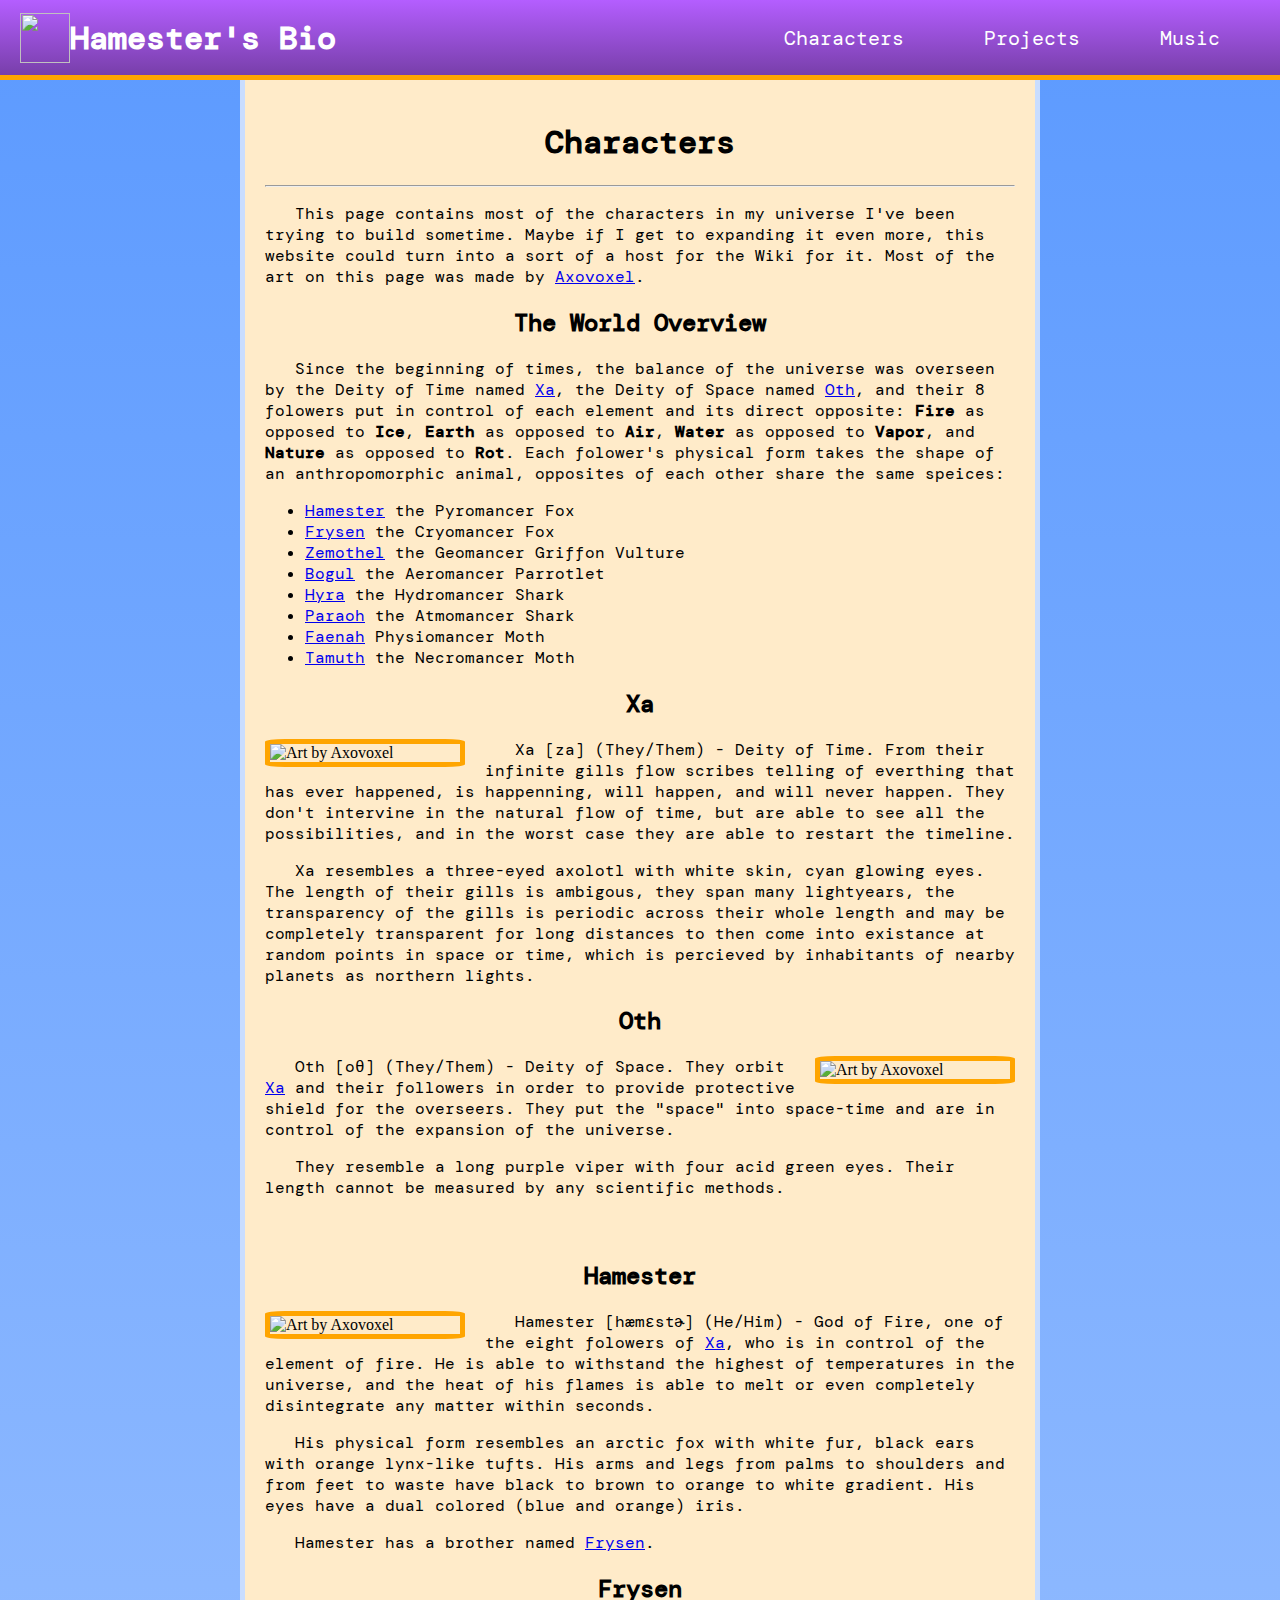
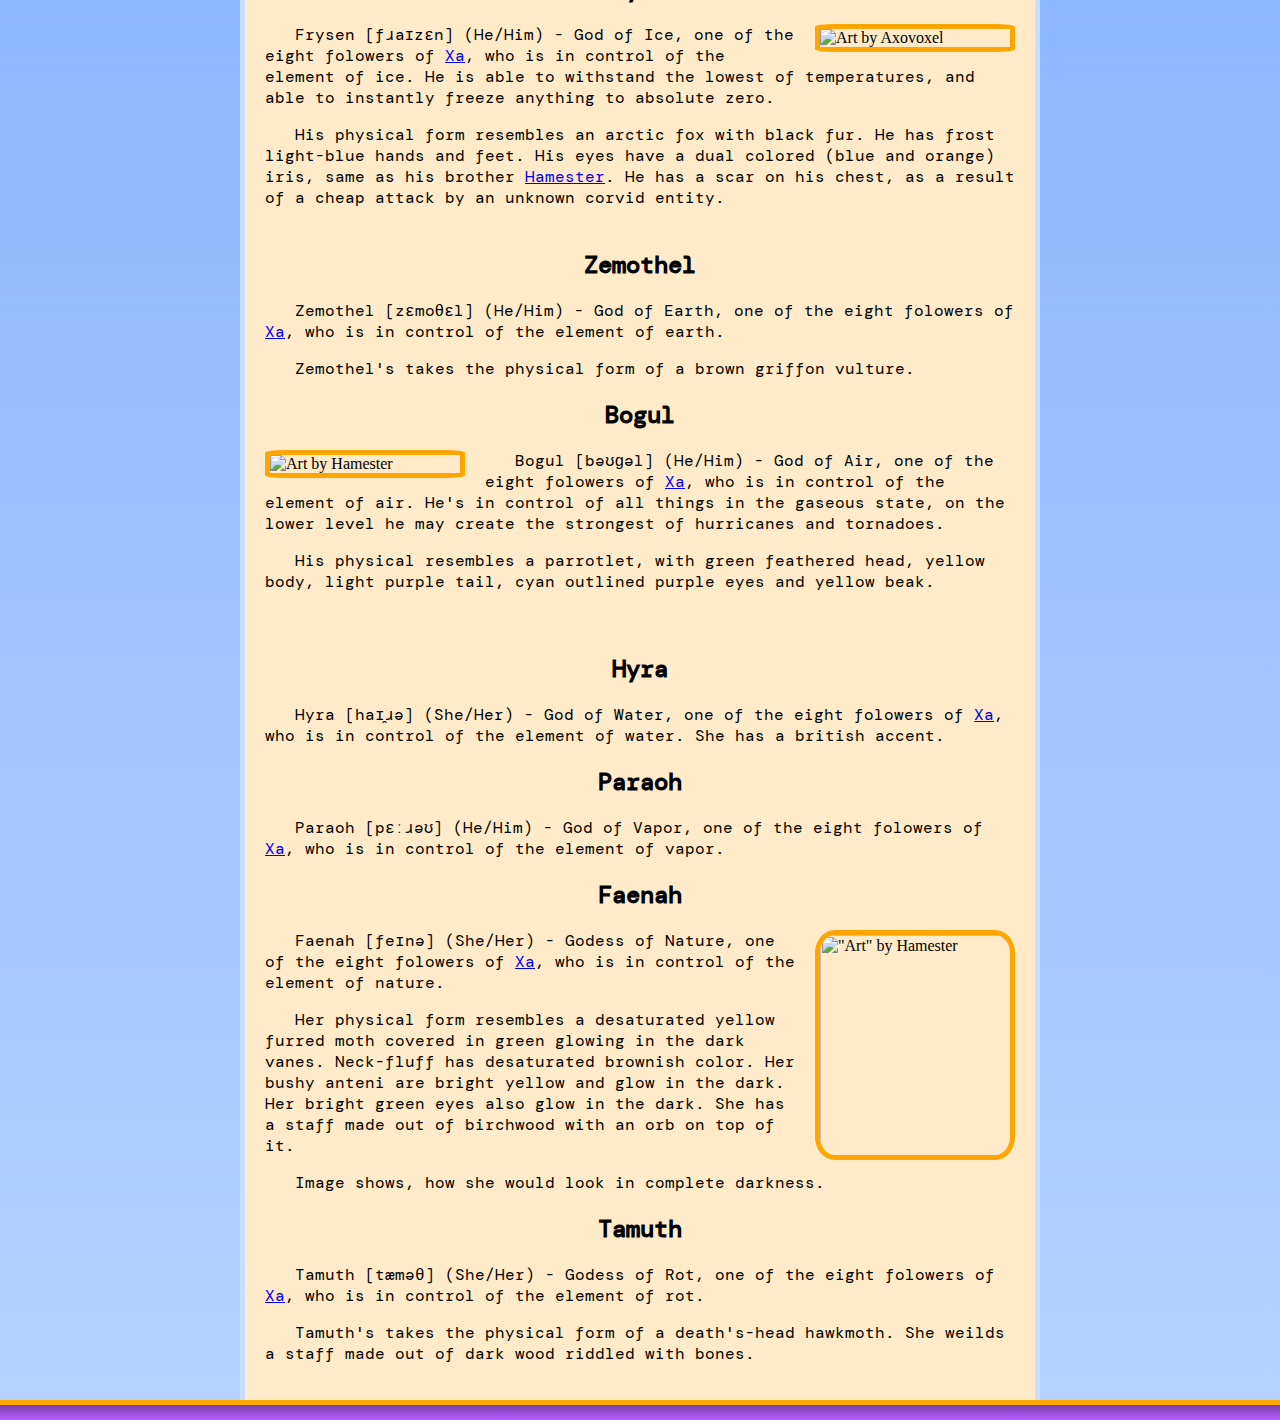
==== characters.html @ 987c9e90 "fixed link to open in new tab" ====
<!DOCTYPE html>
<html lang="en">
<head>
    <meta charset="UTF-8">
    <meta name="viewport" content="width=device-width, initial-scale=1.0">
    <link rel="preconnect" href="https://fonts.googleapis.com">
    <link rel="preconnect" href="https://fonts.gstatic.com" crossorigin>
    <link href="https://fonts.googleapis.com/css2?family=DM+Mono:ital,wght@0,300;0,400;0,500;1,300;1,400;1,500&family=Roboto+Mono:ital,wght@0,100..700;1,100..700&display=swap" rel="stylesheet">
    <link rel="stylesheet" href="css/main-styles.css">
    <link rel="stylesheet" href="css/characters-styles.css">
    <link rel="icon" type="image/x-icon" href="img/icon.png">
    <title>Hamester Bio</title>
</head>
<body>
    <div class="page-wrapper">
        <div class="header">
            <h1><a href="index.html"><img src="img/HamesterIcon.png" width="50" height="50">Hamester's Bio</a></h1>
            <ul class="nav-links">
                <li><a href="characters.html">Characters</a></li>
                <li><a href="projects.html">Projects</a></li>
                <li><a href="music.html">Music</a></li>
            </ul>
        </div>
        
        <div class="content-wrapper">
            <div class="content">
                <h1>Characters</h1>
                <hr>
                <p>
                    This page contains most of the characters in my universe I've been trying to build sometime. 
                    Maybe if I get to expanding it even more, this website could turn into a sort of a host for the Wiki for it. 
                    Most of the art on this page was made by <a targe="_blank" href="https://www.deviantart.com/glitchbound1">Axovoxel</a>.
                </p>

                <div class="character">
                    <h2>The World Overview</h2>
                    <p>
                        Since the beginning of times, the balance of the universe was overseen by the Deity of Time named <a href="#xa">Xa</a>, 
                        the Deity of Space named <a href="#oth">Oth</a>, and their 8 folowers put in control of each element and its direct opposite: 
                        <b>Fire</b> as opposed to <b>Ice</b>, <b>Earth</b> as opposed to <b>Air</b>, <b>Water</b> as opposed to <b>Vapor</b>, and <b>Nature</b> as opposed to <b>Rot</b>. 
                        Each folower's physical form takes the shape of an anthropomorphic animal, opposites of each other share the same speices:
                        <ul>
                            <li><a href="#hamester">Hamester</a> the Pyromancer Fox</li>
                            <li><a href="#frysen">Frysen</a> the Cryomancer Fox</li>
                            <li><a href="#zemothel">Zemothel</a> the Geomancer Griffon Vulture</li>
                            <li><a href="#bogul">Bogul</a> the Aeromancer Parrotlet</li>
                            <li><a href="#hyra">Hyra</a> the Hydromancer Shark</li>
                            <li><a href="#paraoh">Paraoh</a> the Atmomancer Shark</li>
                            <li><a href="#faenah">Faenah</a> Physiomancer Moth</li>
                            <li><a href="#tamuth">Tamuth</a> the Necromancer Moth</li>
                        </ul>
                    </p>
                </div>

                <div class="character">
                    <h2 id="xa">Xa</h2>
                    <img title="Art by Axovoxel" class="character-img-left" src="img/Xa.png" width="200">
                    <p>
                        Xa [za] (They/Them) - Deity of Time. From their infinite gills flow scribes telling of everthing that has ever happened, is happenning, 
                        will happen, and will never happen. They don't intervine in the natural flow of time, but are able to see all the possibilities, 
                        and in the worst case they are able to restart the timeline.
                    </p>
                    <p>
                        Xa resembles a three-eyed axolotl with white skin, cyan glowing eyes. The length of their gills is ambigous, 
                        they span many lightyears, the transparency of the gills is periodic across their whole length and may be completely transparent for 
                        long distances to then come into existance at random points in space or time, which is percieved by inhabitants of nearby planets as northern lights.
                    </p>
                </div>

                <div class="character">
                    <h2 id="oth">Oth</h2>
                    <img title="Art by Axovoxel" class="character-img-right" src="img/Oth.png" width="200">
                    <p>
                        Oth [oθ] (They/Them) - Deity of Space. They orbit <a href="#xa">Xa</a> and their followers in order to provide protective shield for the overseers. 
                        They put the "space" into space-time and are in control of the expansion of the universe. 
                    </p>
                    <p>
                        They resemble a long purple viper with four acid green eyes. Their length cannot be measured by any scientific methods.
                        <br><br><br>
                    </p>
                </div>

                <div class="character">
                    <h2 id="hamester">Hamester</h2>
                    <img title="Art by Axovoxel" class="character-img-left" src="img/HamesterPixel.png" width="200">
                    <p>
                        Hamester [hæmɛstɚ] (He/Him) - God of Fire, one of the eight folowers of <a href="#xa">Xa</a>, who is in control of the element of fire. 
                        He is able to withstand the highest of temperatures in the universe, and the heat of his flames is able to melt or even 
                        completely disintegrate any matter within seconds.
                    </p>
                    <p>
                        His physical form resembles an arctic fox with white fur, black ears with orange lynx-like tufts. His arms and legs from 
                        palms to shoulders and from feet to waste have black to brown to orange to white gradient. 
                        His eyes have a dual colored (blue and orange) iris.
                    </p>
                    <p>
                        Hamester has a brother named <a href="#frysen">Frysen</a>.
                    </p>
                </div>

                <div class="character">
                    <h2 id="frysen">Frysen</h2>
                    <img title="Art by Axovoxel" class="character-img-right" src="img/Frysen.png" width="200">
                    <p>
                        Frysen [fɹaɪzɛn] (He/Him) - God of Ice, one of the eight folowers of <a href="#xa">Xa</a>, who is in control of the element of ice. 
                        He is able to withstand the lowest of temperatures, and able to instantly freeze anything to absolute zero. 
                    </p>
                    <p>
                        His physical form resembles an arctic fox with black fur. He has frost light-blue hands and feet. 
                        His eyes have a dual colored (blue and orange) iris, same as his brother <a href="#hamester">Hamester</a>. 
                        He has a scar on his chest, as a result of a cheap attack by an unknown corvid entity.
                        <br><br>
                    </p>
                </div>

                <div class="character">
                    <h2 id="zemothel">Zemothel</h2>
                    <p>
                        Zemothel [zɛmoθɛl] (He/Him) - God of Earth, one of the eight folowers of <a href="#xa">Xa</a>, who is in control of the element of earth.
                    </p>
                    <p>
                        Zemothel's takes the physical form of a brown griffon vulture.
                    </p>
                </div>

                <div class="character">
                    <h2 id="bogul">Bogul</h2>
                    <img title="Art by Hamester" class="character-img-left" src="img/bogul.png" width="200">
                    <p>
                        Bogul [bəʊɡəl] (He/Him) - God of Air, one of the eight folowers of <a href="#xa">Xa</a>, who is in control of the element of air. 
                        He's in control of all things in the gaseous state, on the lower level he may create the strongest of hurricanes and tornadoes.
                    </p>
                    <p>
                        His physical resembles a parrotlet, with green feathered head, yellow body, light purple tail, cyan outlined purple eyes and yellow beak.
                        <br><br><br>
                    </p>
                </div>

                <div class="character">
                    <h2 id="hyra">Hyra</h2>
                    <p>
                        Hyra [haɪ̯ɹə] (She/Her) - God of Water, one of the eight folowers of <a href="#xa">Xa</a>, who is in control of the element of water. She has a british accent.
                    </p>

                    <h2 id="paraoh">Paraoh</h2>
                    <p>
                        Paraoh [pɛːɹəʊ] (He/Him) - God of Vapor, one of the eight folowers of <a href="#xa">Xa</a>, who is in control of the element of vapor.
                    </p>
                </div>

                <div class="character">
                    <h2 id="faenah">Faenah</h2>
                    <img title="&quot;Art&quot; by Hamester" class="character-img-right" src="img/faenah.png" width="200" height="230">
                    <p>
                        Faenah [feɪnə] (She/Her) - Godess of Nature, one of the eight folowers of <a href="#xa">Xa</a>, who is in control of the element of nature.
                    </p>

                    <p>
                        Her physical form resembles a desaturated yellow furred moth covered in green glowing in the dark vanes. 
                        Neck-fluff has desaturated brownish color. Her bushy anteni are bright yellow and glow in the dark. 
                        Her bright green eyes also glow in the dark. She has a staff made out of birchwood with an orb on top of it.
                    </p>
                    <p>
                        Image shows, how she would look in complete darkness.
                    </p>
                </div>

                <div class="character">
                    <h2 id="tamuth">Tamuth</h2>
                    <p>
                        Tamuth [tæməθ] (She/Her) - Godess of Rot, one of the eight folowers of <a href="#xa">Xa</a>, who is in control of the element of rot.
                    </p>
                    <p>
                        Tamuth's takes the physical form of a death's-head hawkmoth. She weilds a staff made out of dark wood riddled with bones.
                    </p>
                </div>
            </div>
        </div>
    </div>

    <div class="footer"></div>
</body>
</html>
---- css/main-styles.css ----
@import "vars.css";

* { 
    -moz-box-sizing: border-box; 
    -webkit-box-sizing: border-box; 
     box-sizing: border-box; 
}

html, body {
    margin: 0;
    padding: 0;
}

.footer {
    height: var(--footer-height);
    background: linear-gradient(to top, var(--header-color-from), var(--header-color-to));
    border-width: var(--border-width) 0 0 0;
    border-color: var(--accent-orange);
    border-style: solid;
    min-width: var(--page-width);
}

.page-wrapper {
    display: flex;
    flex-direction: column;
    background: linear-gradient(to top, var(--bg-color-from), var(--bg-color-to));
}

.header {
    height: var(--header-height);
    min-width: var(--page-width);
    background: linear-gradient(to bottom,  var(--header-color-from), var(--header-color-to));

    display: flex;
    align-items: center;
    justify-content: space-between;

    padding: var(--content-padding);
    border-width: 0 0 var(--border-width) 0;
    border-color: var(--accent-orange);
    border-style: solid;
}

.header a {
    display: flex;
    align-items: center;

    text-decoration: none;
    color: white;
    font-family: var(--main-font);
}

.nav-links {
    display: flex;
    list-style: none;
    margin: 0;
    padding: 0;
}

.nav-links li {
    margin-left: var(--content-margin);
    margin-right: var(--content-margin);
	padding: var(--content-padding);
}

.nav-links li a {
    display: block;
    text-decoration: none;
    color: white;
    font-size: 20px;
}

.nav-links li a:hover {
    text-decoration: underline; 
}

.header h1 {
    color: white;
}

.content-wrapper {
    flex: 1;
    width: var(--page-width);
    margin: 0 auto;
    background-color: var(--page-color);
    padding: var(--content-padding);

    border-width: 0 var(--border-width);
    border-color: var(--page-border-color);
    border-style: solid;
}

h1,h2,h3 {
    font-family: var(--main-font);
    text-align: center;
}

p {
    font-family: var(--main-font);
    text-indent: var(--paragraph-indent);
}

.pfp-wrapper {
    float: left;
    margin: var(--content-margin);
}

.pfp {
    border-radius: 50%;
    border-width: var(--border-width);
    border-color: var(--accent-orange);
    border-style: solid;
}

.pronouns {
    font-family: var(--main-font);
    margin: 0 auto;
    text-align: center;
}

.contacts {
    font-family: var(--main-font);
    list-style: none;
}

.links div {
    display: flex;
    align-items: center;
}

.links div svg {
    margin: 5px;
}

.links div p {
    margin: 0px;
}

ul {
    font-family: var(--main-font);
}

.notification {
    position: fixed;
    bottom: var(--notification-bottom-from);
    right: var(--notification-bottom-to);
    border-width: var(--notification-border-width);
    border-style: solid;
    border-color: var(--notification-border-color);
    border-radius: 5px;
    background: var(--notification-bg-color);
    padding: 5px;
    color: var(--notification-border-color);
    font-family: var(--main-font);

    animation-name: appear;
    animation-duration: var(--notification-anim-time);
    animation-timing-function: ease-out;
}

@keyframes appear {
    0% { bottom: var(--notification-bottom-from); opacity: 1; }
    66% { bottom: var(--notification-bottom-to); opacity: 1; }
    80% { bottom: var(--notification-bottom-to); opacity: 1; }
    100% { bottom: var(--notification-bottom-to); opacity: 0; }
}

.bisexual {
    background: linear-gradient(to right, var(--bisexual-1), var(--bisexual-2), var(--bisexual-3));
    -webkit-background-clip: text;
    background-clip: text;
    -webkit-text-fill-color: transparent;
    font-style: normal;
    font-weight: bold;
}
---- css/characters-styles.css ----
@import "vars.css";

.character-img-left {
    float: left;
    margin-right: var(--content-margin);
    border-radius: 10%;
    border-width: 5px;
    border-color: #FFA500;
    border-style: solid;
}

.character-img-right {
    float: right;
    margin-left: var(--content-margin);;
    border-radius: 10%;
    border-width: 5px;
    border-color: #FFA500;
    border-style: solid;
}
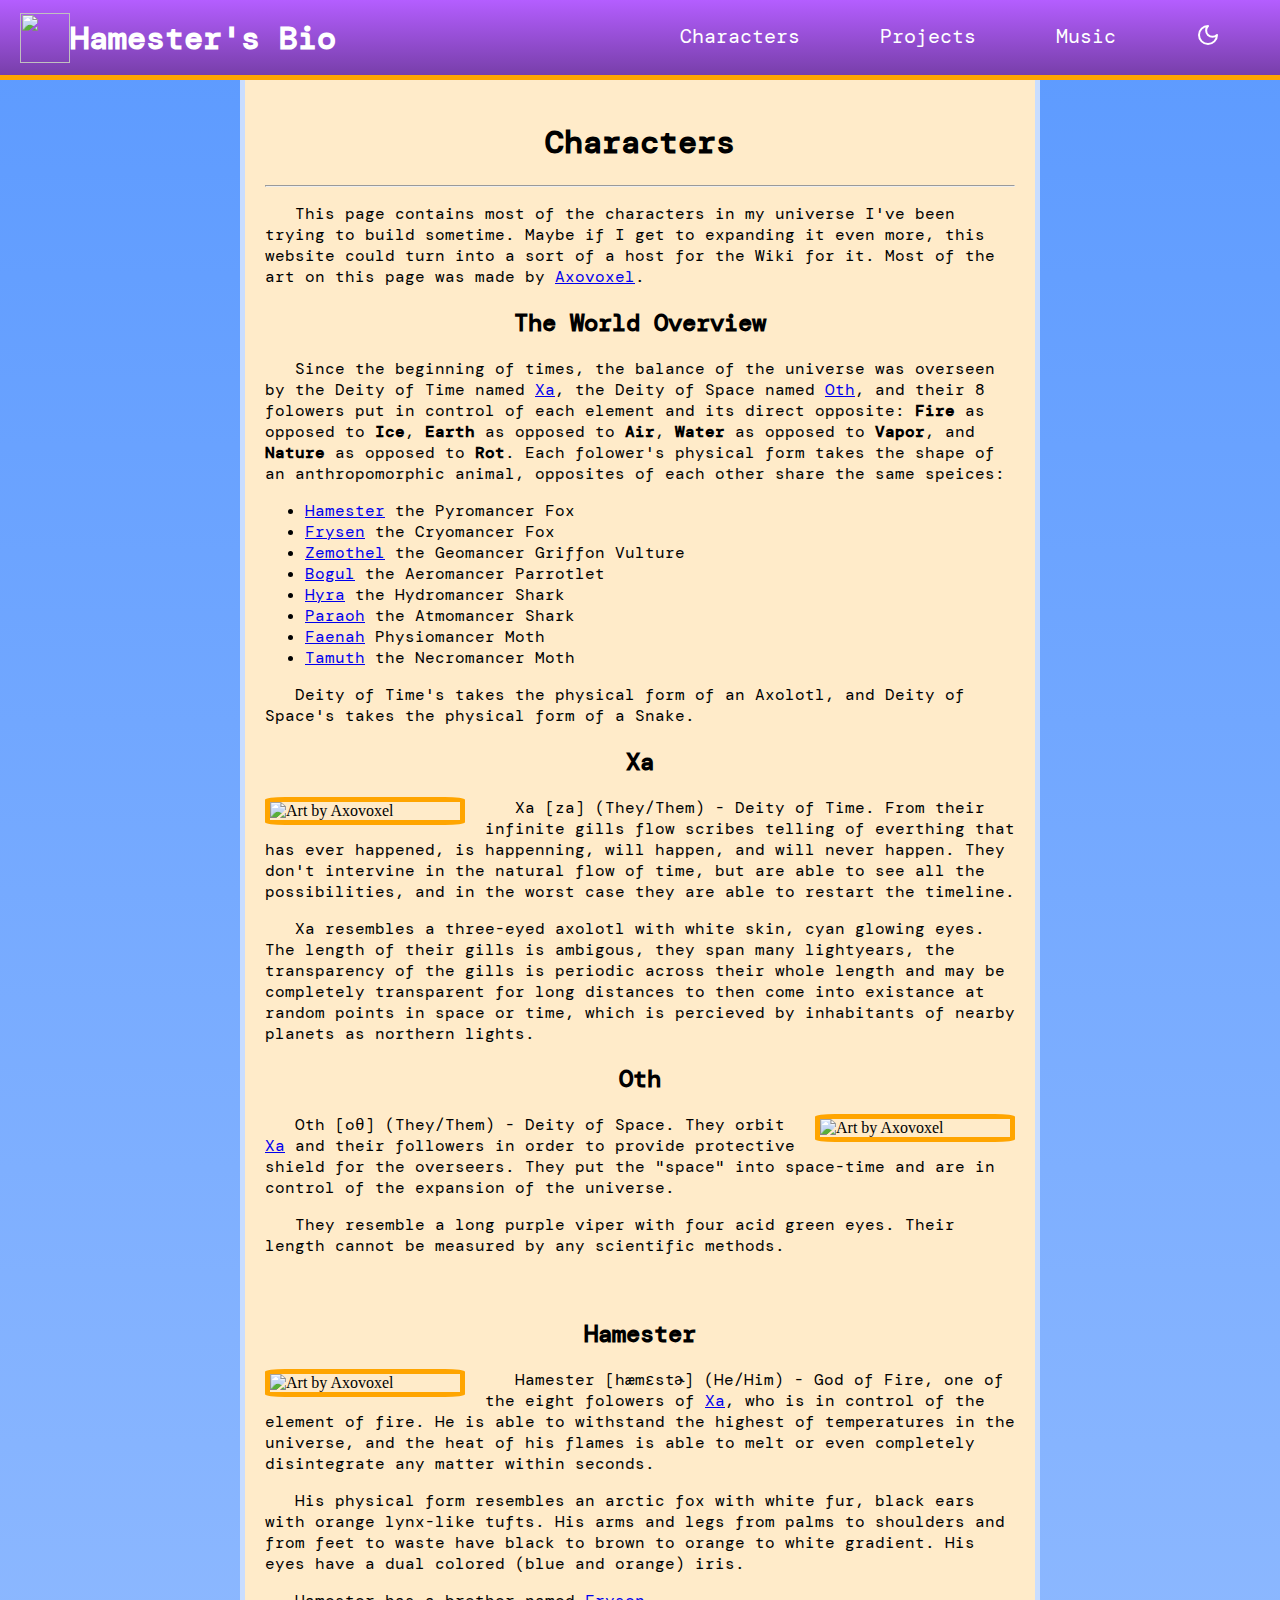
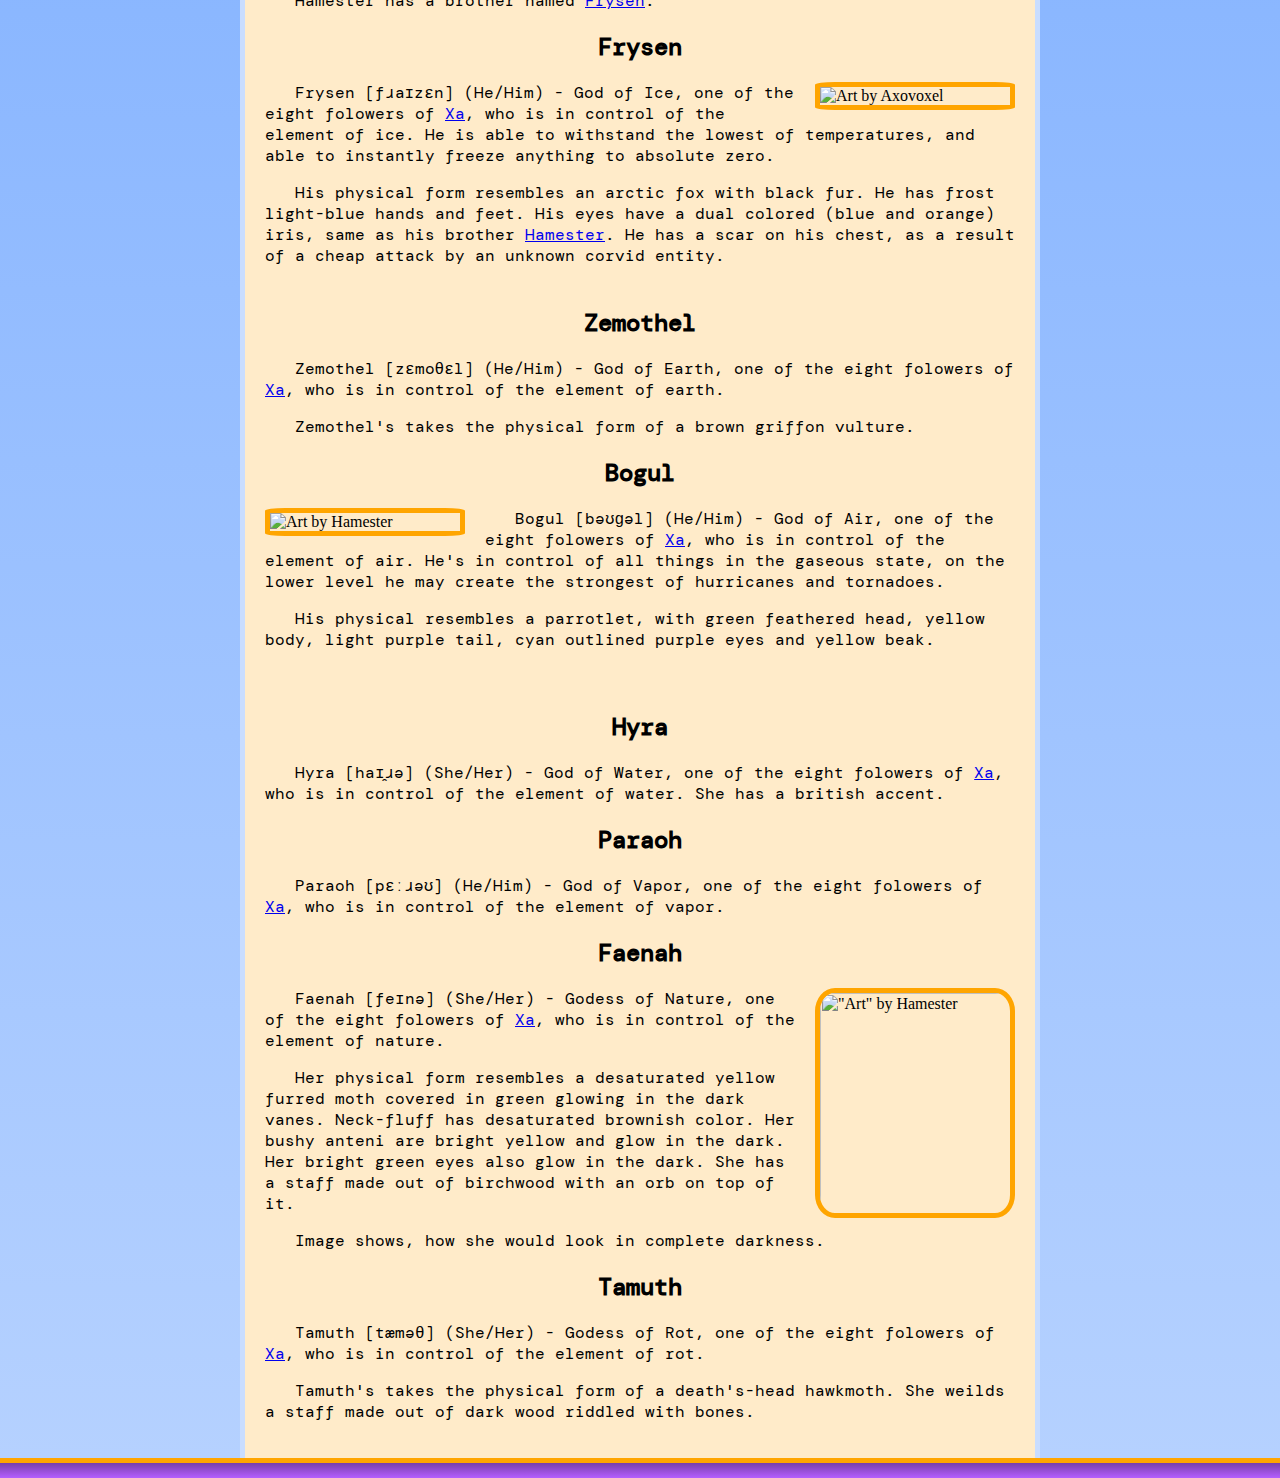
==== commit 4e365f7c: "added dark mode" ====
--- a/characters.html
+++ b/characters.html
@@ -7,11 +7,13 @@
     <link rel="preconnect" href="https://fonts.gstatic.com" crossorigin>
     <link href="https://fonts.googleapis.com/css2?family=DM+Mono:ital,wght@0,300;0,400;0,500;1,300;1,400;1,500&family=Roboto+Mono:ital,wght@0,100..700;1,100..700&display=swap" rel="stylesheet">
     <link rel="stylesheet" href="css/main-styles.css">
+    <link rel="stylesheet" href="css/main-styles-dark.css">
     <link rel="stylesheet" href="css/characters-styles.css">
     <link rel="icon" type="image/x-icon" href="img/icon.png">
+    <script type="text/javascript" src="script/app.js"></script>
     <title>Hamester Bio</title>
 </head>
-<body>
+<body onload="onPageLoad()">
     <div class="page-wrapper">
         <div class="header">
             <h1><a href="index.html"><img src="img/HamesterIcon.png" width="50" height="50">Hamester's Bio</a></h1>
@@ -19,6 +21,11 @@
                 <li><a href="characters.html">Characters</a></li>
                 <li><a href="projects.html">Projects</a></li>
                 <li><a href="music.html">Music</a></li>
+                <li>
+                    <a href="javascript:toggleDarkMode()">
+                        <svg xmlns="http://www.w3.org/2000/svg" width="24" height="24" viewBox="0 0 24 24" fill="none" stroke="currentColor" stroke-width="2" stroke-linecap="round" stroke-linejoin="round" class="lucide lucide-moon"><path d="M12 3a6 6 0 0 0 9 9 9 9 0 1 1-9-9Z"/></svg>
+                    </a>
+                </li>
             </ul>
         </div>
         
@@ -49,6 +56,9 @@
                             <li><a href="#faenah">Faenah</a> Physiomancer Moth</li>
                             <li><a href="#tamuth">Tamuth</a> the Necromancer Moth</li>
                         </ul>
+						<p>
+						Deity of Time's takes the physical form of an Axolotl, and Deity of Space's takes the physical form of a Snake.
+						</p>
                     </p>
                 </div>
 
--- a/css/main-styles.css
+++ b/css/main-styles.css
@@ -93,11 +93,13 @@
 h1,h2,h3 {
     font-family: var(--main-font);
     text-align: center;
+    color: var(--text-color);
 }
 
 p {
     font-family: var(--main-font);
     text-indent: var(--paragraph-indent);
+    color: var(--text-color);
 }
 
 .pfp-wrapper {
@@ -116,6 +118,7 @@
     font-family: var(--main-font);
     margin: 0 auto;
     text-align: center;
+    color: var(--text-color);
 }
 
 .contacts {
@@ -134,10 +137,12 @@
 
 .links div p {
     margin: 0px;
+    color: var(--text-color);
 }
 
 ul {
     font-family: var(--main-font);
+    color: var(--text-color);
 }
 
 .notification {
@@ -172,4 +177,5 @@
     -webkit-text-fill-color: transparent;
     font-style: normal;
     font-weight: bold;
-}+}
+
--- a/css/main-styles-dark.css
+++ b/css/main-styles-dark.css
@@ -0,0 +1,52 @@
+@import "vars.css";
+
+.dark * .footer {
+    background: linear-gradient(to top, var(--header-color-from-dark), var(--header-color-to-dark));
+}
+
+.dark .page-wrapper {
+    background: linear-gradient(to top, var(--bg-color-from-dark), var(--bg-color-to-dark));
+}
+
+.dark * .header {
+    background: linear-gradient(to bottom,  var(--header-color-from-dark), var(--header-color-to-dark));
+}
+
+.dark * .content-wrapper {
+    background-color: var(--page-color-dark);
+    border-color: var(--page-border-color-dark);
+}
+
+.dark * h1, .dark * h2, .dark * h3 {
+    color: var(--text-color-dark);
+}
+
+.dark >* .content a {
+    color: var(--link-color-dark);
+}
+
+.dark * p {
+    color: var(--text-color-dark);
+}
+
+.dark * .pronouns {
+    color: var(--text-color-dark);
+}
+
+.dark * .links div p {
+    color: var(--text-color-dark);
+}
+
+.dark * ul {
+    color: var(--text-color-dark);
+}
+
+.dark * .bisexual {
+    background: linear-gradient(to right, var(--bisexual-1-dark), var(--bisexual-2-dark), var(--bisexual-3-dark));
+    -webkit-background-clip: text;
+    background-clip: text;
+    -webkit-text-fill-color: transparent;
+    font-style: normal;
+    font-weight: bold;
+}
+
--- a/css/characters-styles.css
+++ b/css/characters-styles.css
@@ -5,7 +5,7 @@
     margin-right: var(--content-margin);
     border-radius: 10%;
     border-width: 5px;
-    border-color: #FFA500;
+    border-color: var(--accent-orange);
     border-style: solid;
 }
 
@@ -14,6 +14,6 @@
     margin-left: var(--content-margin);;
     border-radius: 10%;
     border-width: 5px;
-    border-color: #FFA500;
+    border-color: var(--accent-orange);
     border-style: solid;
 }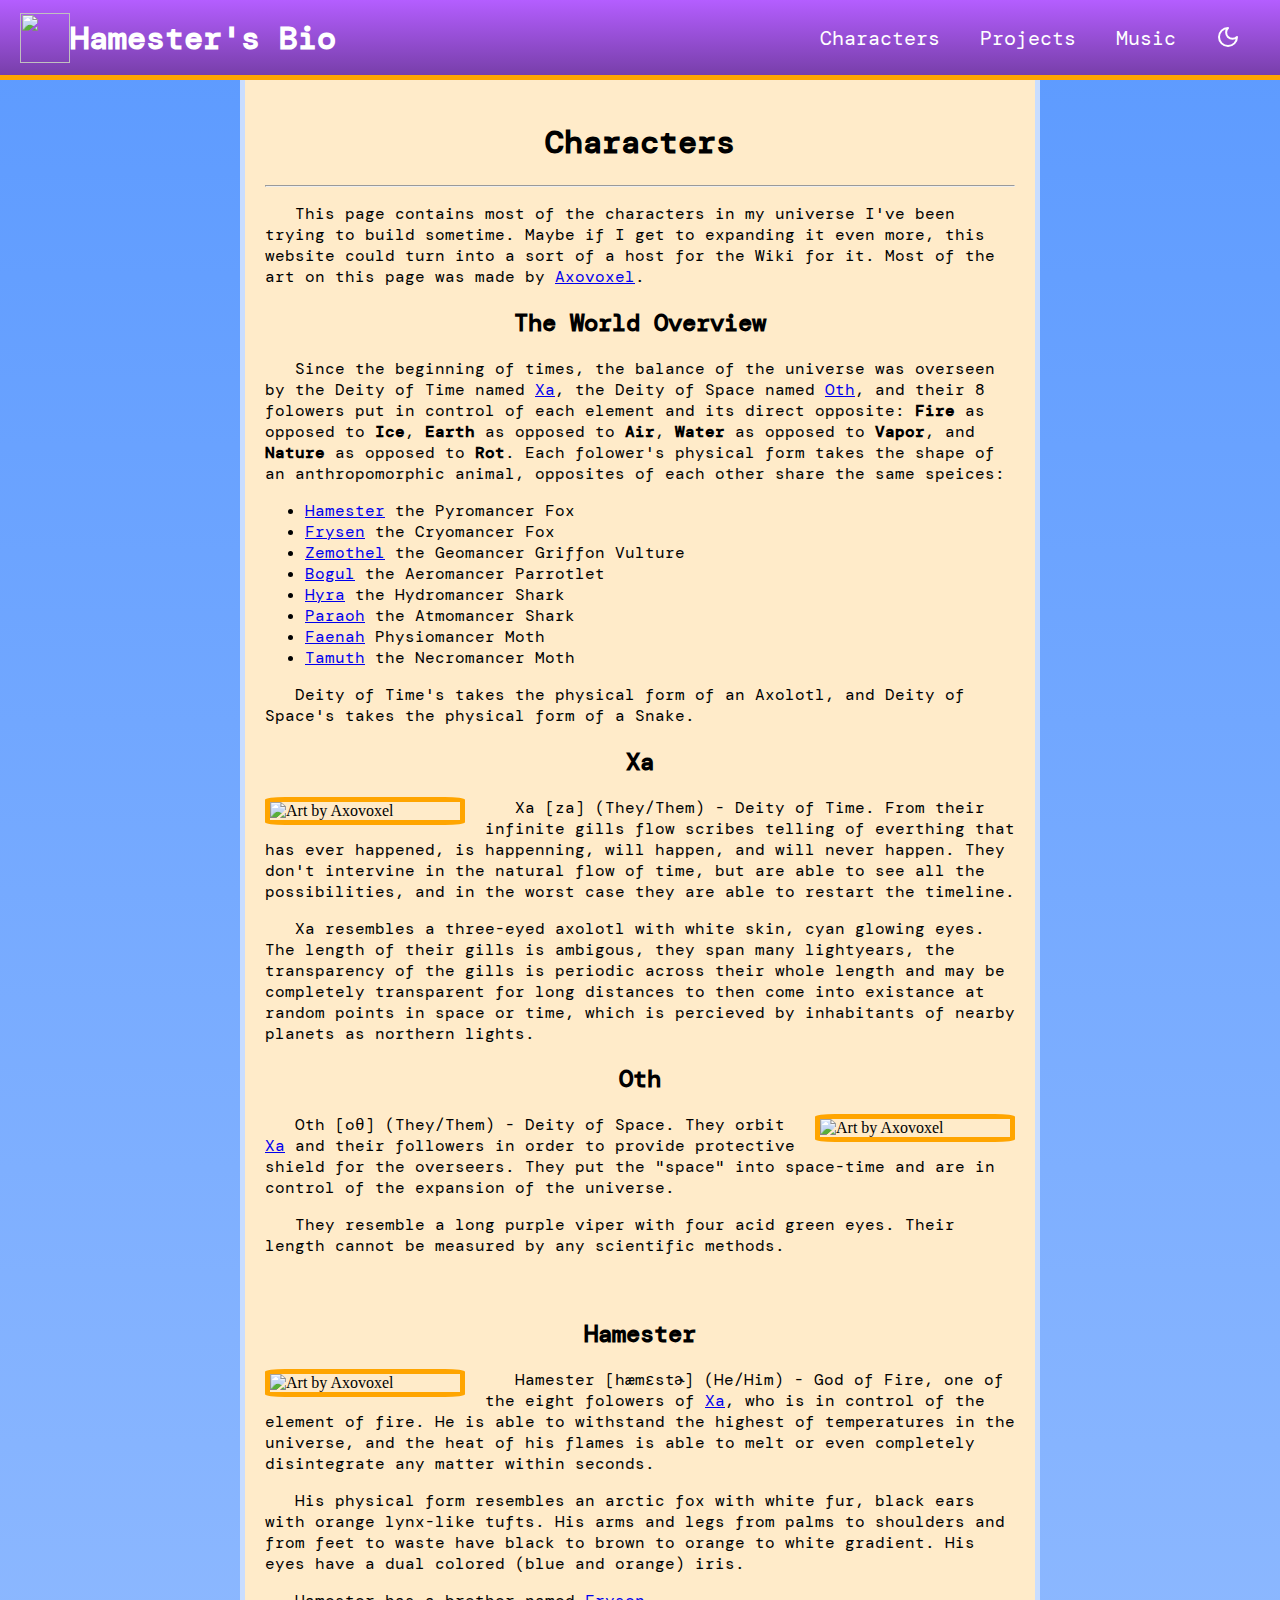
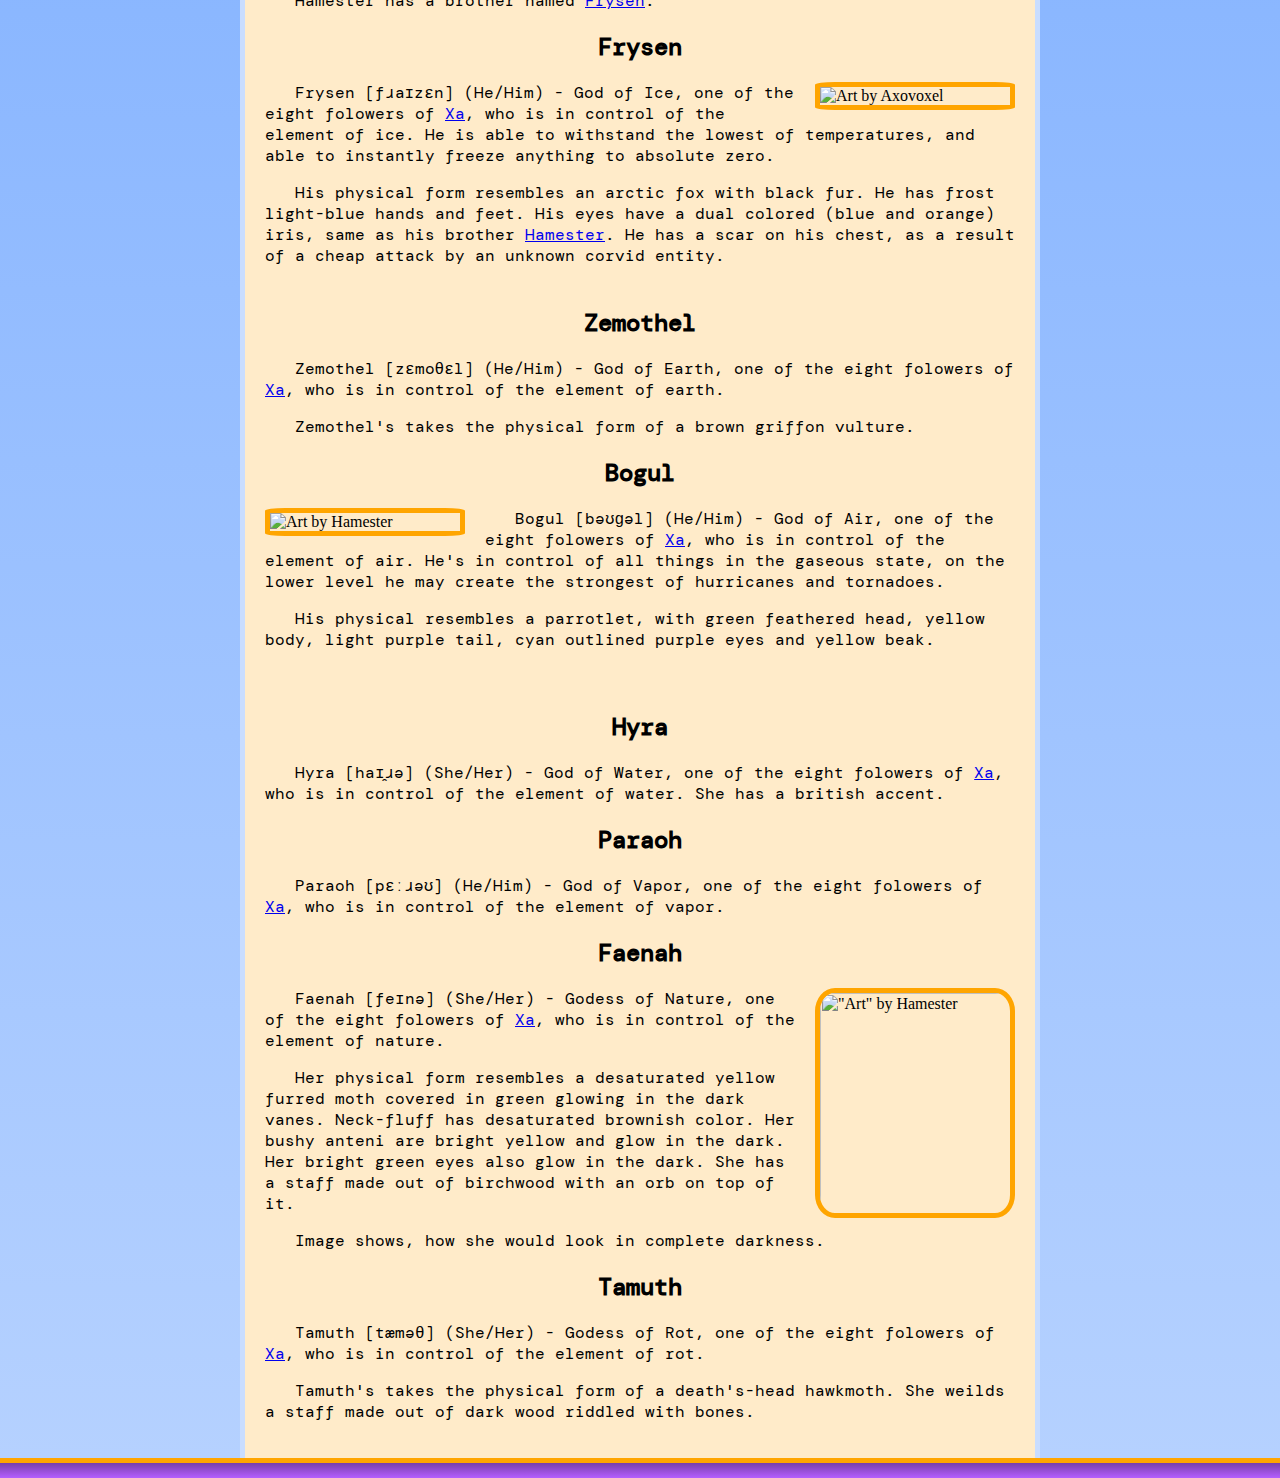
==== commit 760ce91f: "darkmode icon now changes (cute)" ====
--- a/characters.html
+++ b/characters.html
@@ -13,7 +13,7 @@
     <script type="text/javascript" src="script/app.js"></script>
     <title>Hamester Bio</title>
 </head>
-<body onload="onPageLoad()">
+<body>
     <div class="page-wrapper">
         <div class="header">
             <h1><a href="index.html"><img src="img/HamesterIcon.png" width="50" height="50">Hamester's Bio</a></h1>
@@ -23,11 +23,13 @@
                 <li><a href="music.html">Music</a></li>
                 <li>
                     <a href="javascript:toggleDarkMode()">
-                        <svg xmlns="http://www.w3.org/2000/svg" width="24" height="24" viewBox="0 0 24 24" fill="none" stroke="currentColor" stroke-width="2" stroke-linecap="round" stroke-linejoin="round" class="lucide lucide-moon"><path d="M12 3a6 6 0 0 0 9 9 9 9 0 1 1-9-9Z"/></svg>
+                        <svg id="theme-icon-moon" xmlns="http://www.w3.org/2000/svg" width="24" height="24" viewBox="0 0 24 24" fill="none" stroke="currentColor" stroke-width="2" stroke-linecap="round" stroke-linejoin="round" class="lucide lucide-moon"><path d="M12 3a6 6 0 0 0 9 9 9 9 0 1 1-9-9Z"/></svg>
+                        <svg id="theme-icon-sun" xmlns="http://www.w3.org/2000/svg" width="24" height="24" viewBox="0 0 24 24" fill="none" stroke="currentColor" stroke-width="2" stroke-linecap="round" stroke-linejoin="round" class="lucide lucide-sun"><circle cx="12" cy="12" r="4"/><path d="M12 2v2"/><path d="M12 20v2"/><path d="m4.93 4.93 1.41 1.41"/><path d="m17.66 17.66 1.41 1.41"/><path d="M2 12h2"/><path d="M20 12h2"/><path d="m6.34 17.66-1.41 1.41"/><path d="m19.07 4.93-1.41 1.41"/></svg>
                     </a>
                 </li>
             </ul>
         </div>
+        <script>initDarkMode()</script>
         
         <div class="content-wrapper">
             <div class="content">
--- a/css/main-styles.css
+++ b/css/main-styles.css
@@ -6,18 +6,13 @@
      box-sizing: border-box; 
 }
 
+html {
+    background-color: var(--header-color-from);
+}
+
 html, body {
     margin: 0;
     padding: 0;
-}
-
-.footer {
-    height: var(--footer-height);
-    background: linear-gradient(to top, var(--header-color-from), var(--header-color-to));
-    border-width: var(--border-width) 0 0 0;
-    border-color: var(--accent-orange);
-    border-style: solid;
-    min-width: var(--page-width);
 }
 
 .page-wrapper {
@@ -50,21 +45,29 @@
     font-family: var(--main-font);
 }
 
+.header h1 {
+    color: white;
+}
+
+.footer {
+    height: var(--footer-height);
+    background: linear-gradient(to top, var(--header-color-from), var(--header-color-to));
+    border-width: var(--border-width) 0 0 0;
+    border-color: var(--accent-orange);
+    border-style: solid;
+    min-width: var(--page-width);
+}
+
 .nav-links {
     display: flex;
     list-style: none;
-    margin: 0;
-    padding: 0;
 }
 
 .nav-links li {
-    margin-left: var(--content-margin);
-    margin-right: var(--content-margin);
 	padding: var(--content-padding);
 }
 
 .nav-links li a {
-    display: block;
     text-decoration: none;
     color: white;
     font-size: 20px;
@@ -74,8 +77,12 @@
     text-decoration: underline; 
 }
 
-.header h1 {
-    color: white;
+.nav-links li a svg {
+    display: none;
+}
+
+.nav-links li a svg.theme-icon-visible {
+    display: block;
 }
 
 .content-wrapper {
--- a/css/main-styles-dark.css
+++ b/css/main-styles-dark.css
@@ -1,6 +1,10 @@
 @import "vars.css";
 
-.dark * .footer {
+html:has(.dark) {
+    background-color: var(--header-color-from-dark);
+}
+
+.dark .footer {
     background: linear-gradient(to top, var(--header-color-from-dark), var(--header-color-to-dark));
 }
 
@@ -50,3 +54,7 @@
     font-weight: bold;
 }
 
+.dark * .links div svg {
+    filter: invert(86%) sepia(22%) saturate(628%) hue-rotate(334deg) brightness(103%) contrast(105%);
+}
+
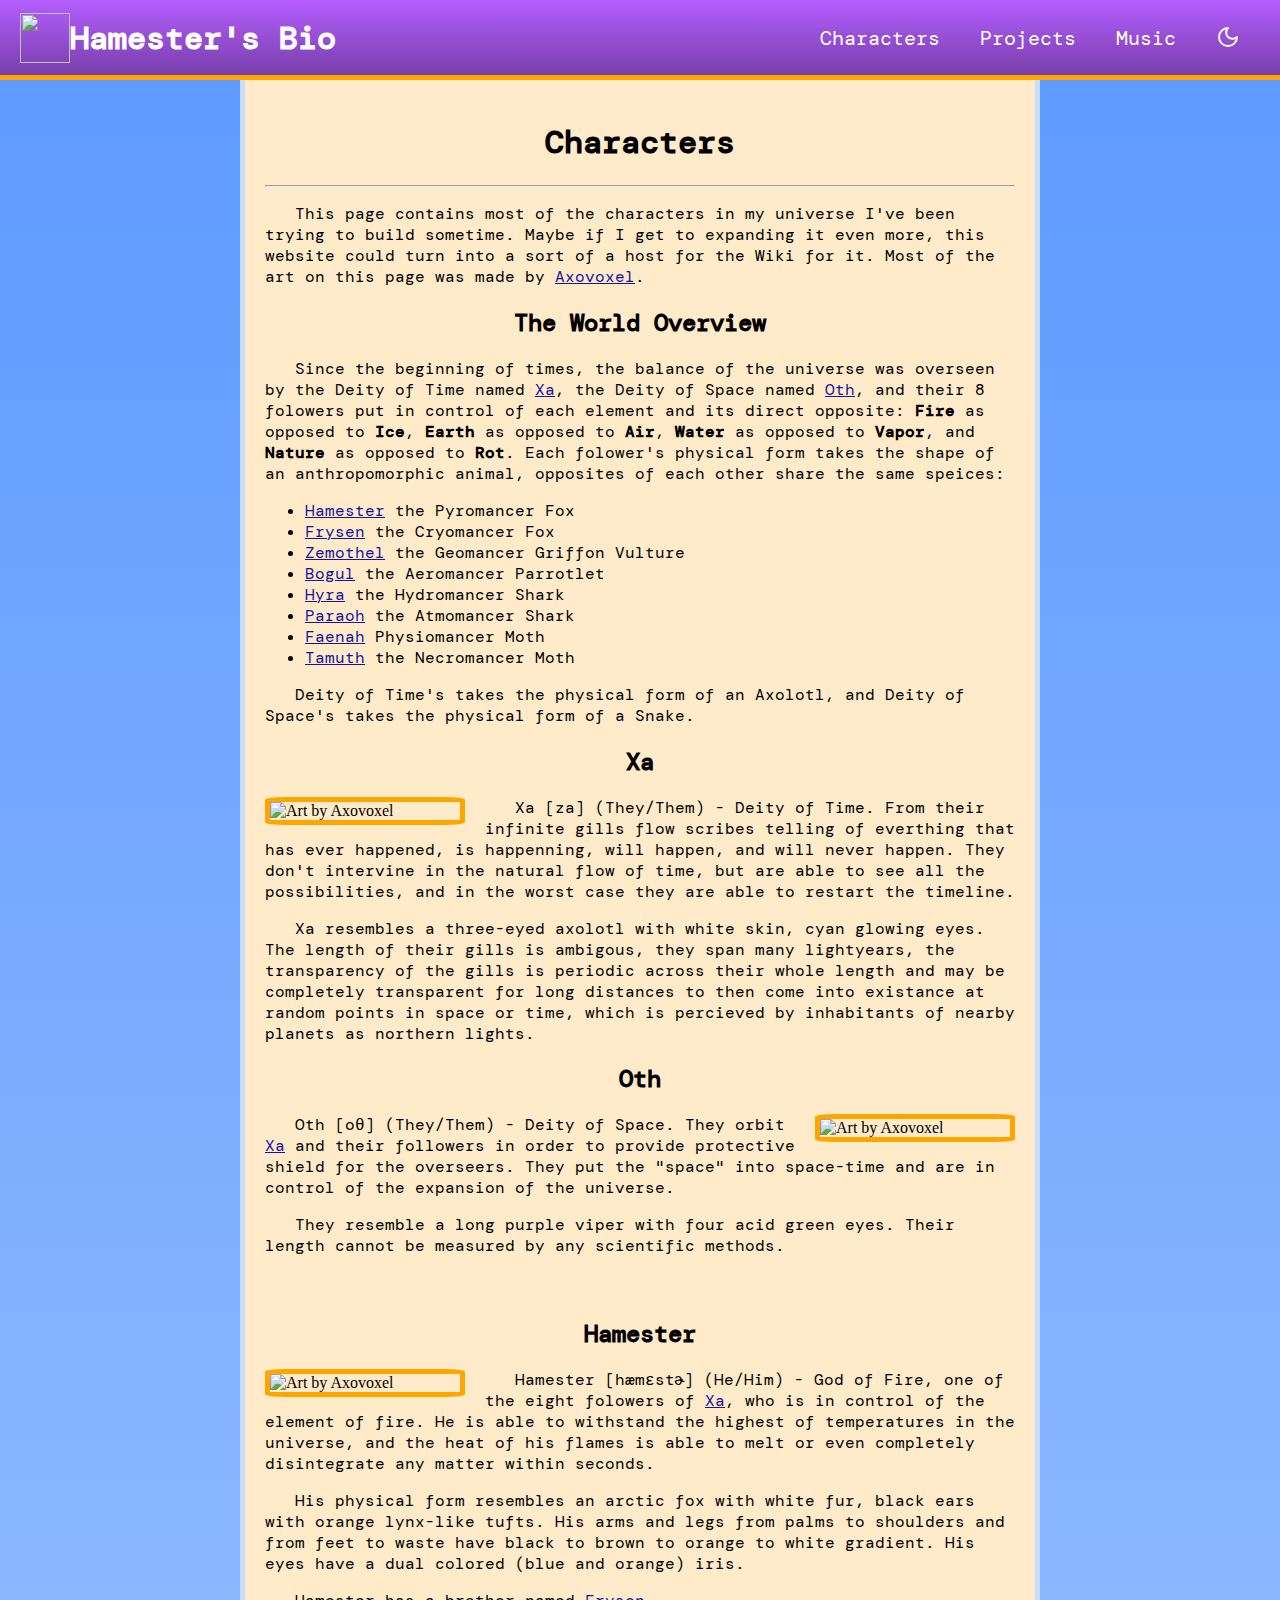
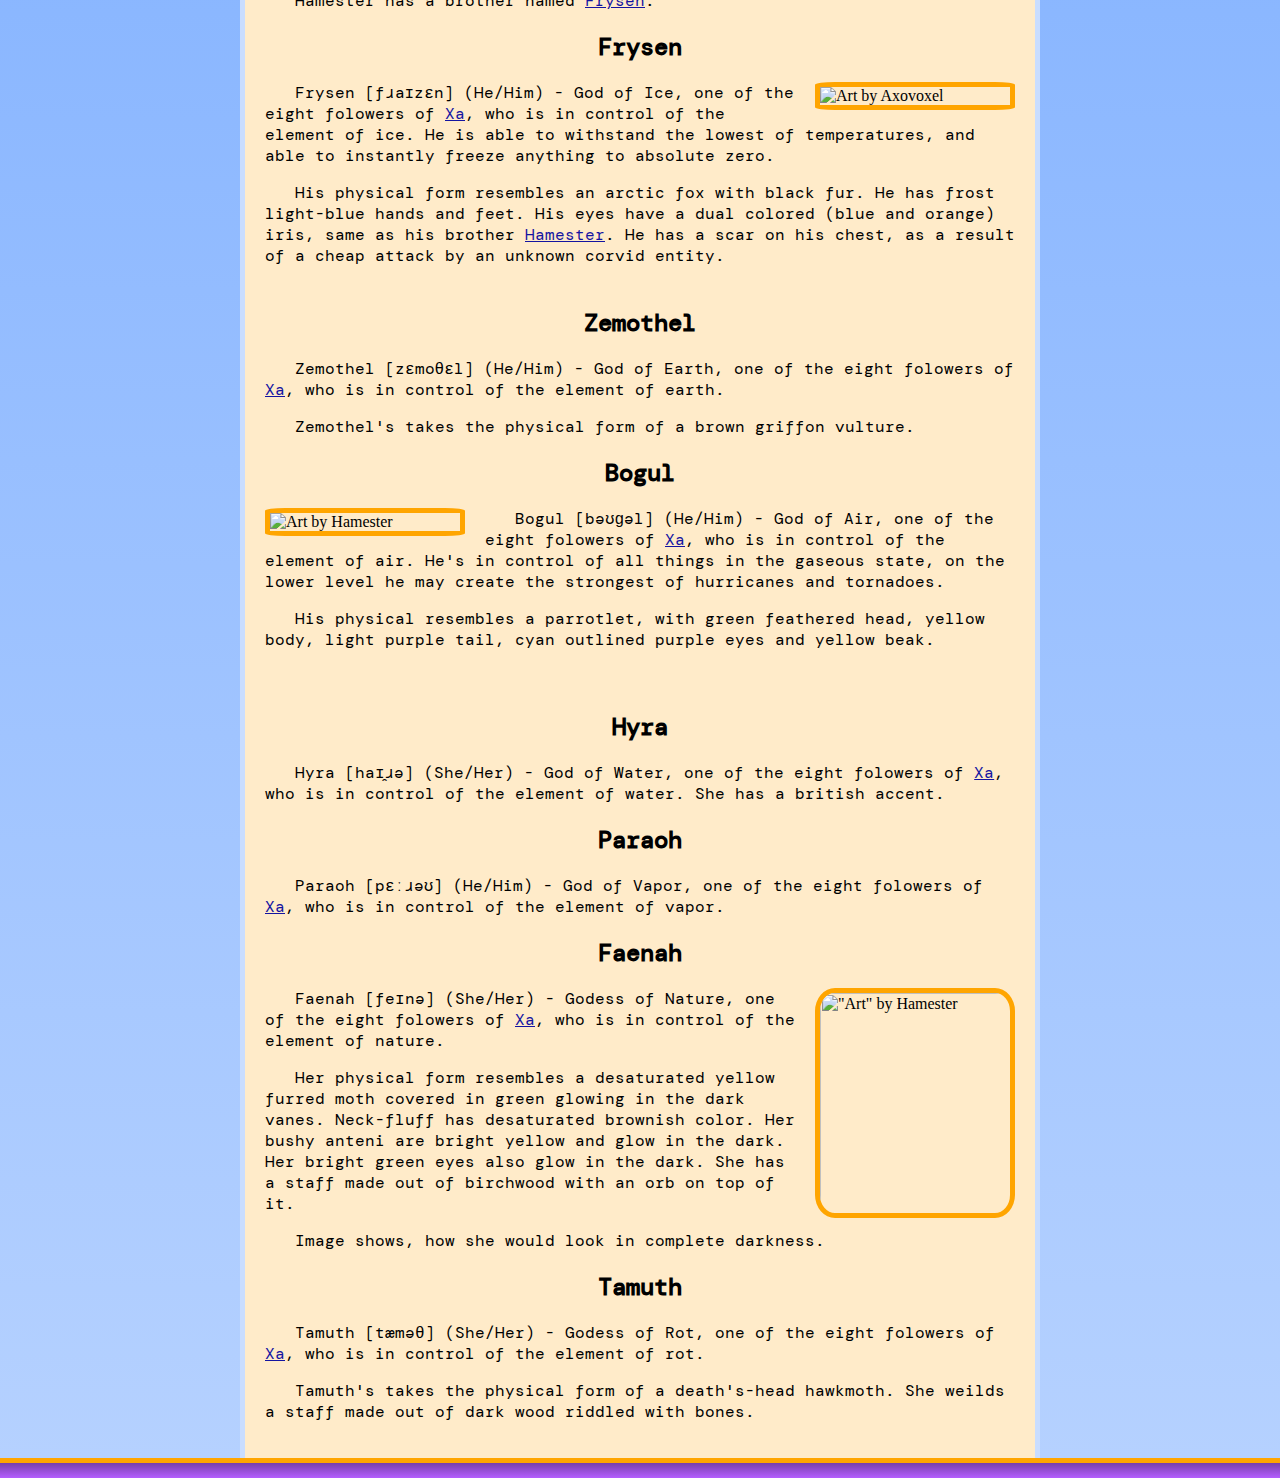
==== commit 02483dea: "fixed light mode links" ====
--- a/characters.html
+++ b/characters.html
@@ -29,7 +29,7 @@
                 </li>
             </ul>
         </div>
-        <script>initDarkMode()</script>
+        <script>initTheme()</script>
         
         <div class="content-wrapper">
             <div class="content">
--- a/css/main-styles.css
+++ b/css/main-styles.css
@@ -83,6 +83,10 @@
 
 .nav-links li a svg.theme-icon-visible {
     display: block;
+}
+
+.content a {
+    color: #1414a1;
 }
 
 .content-wrapper {
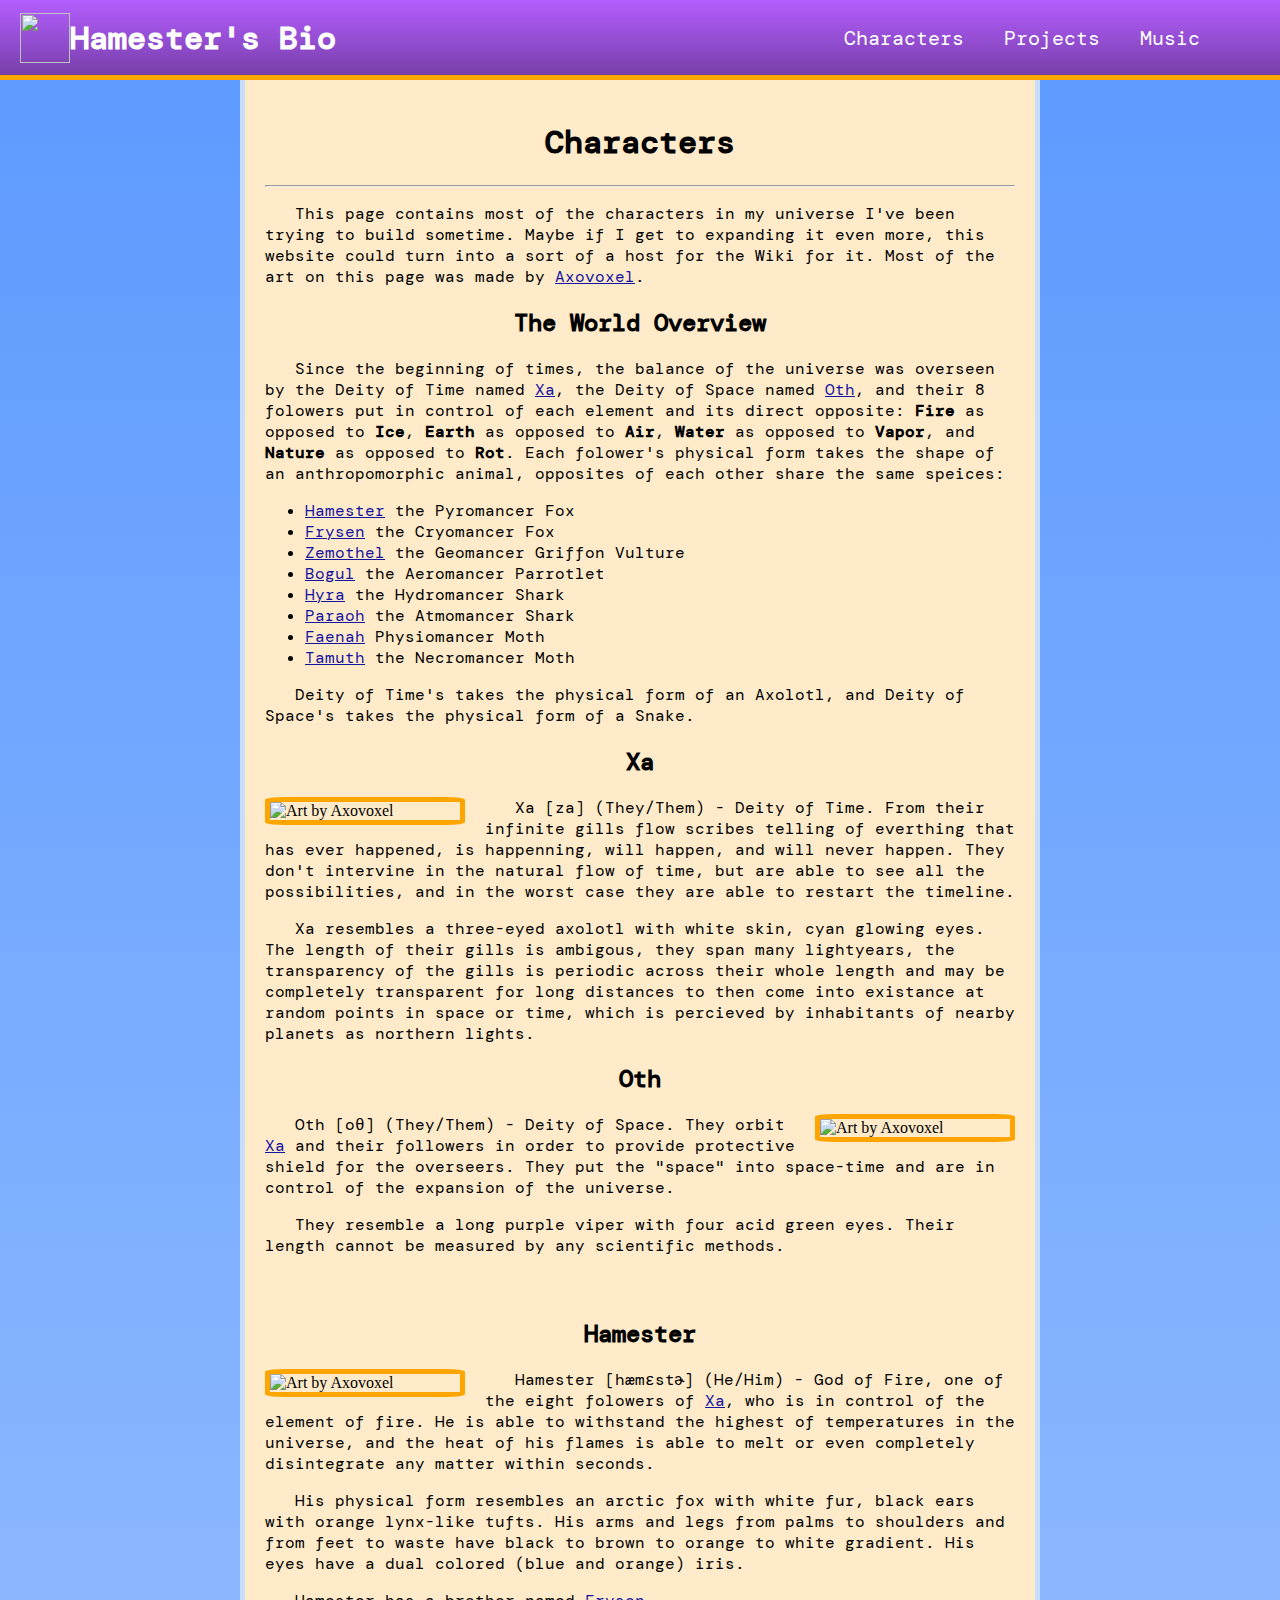
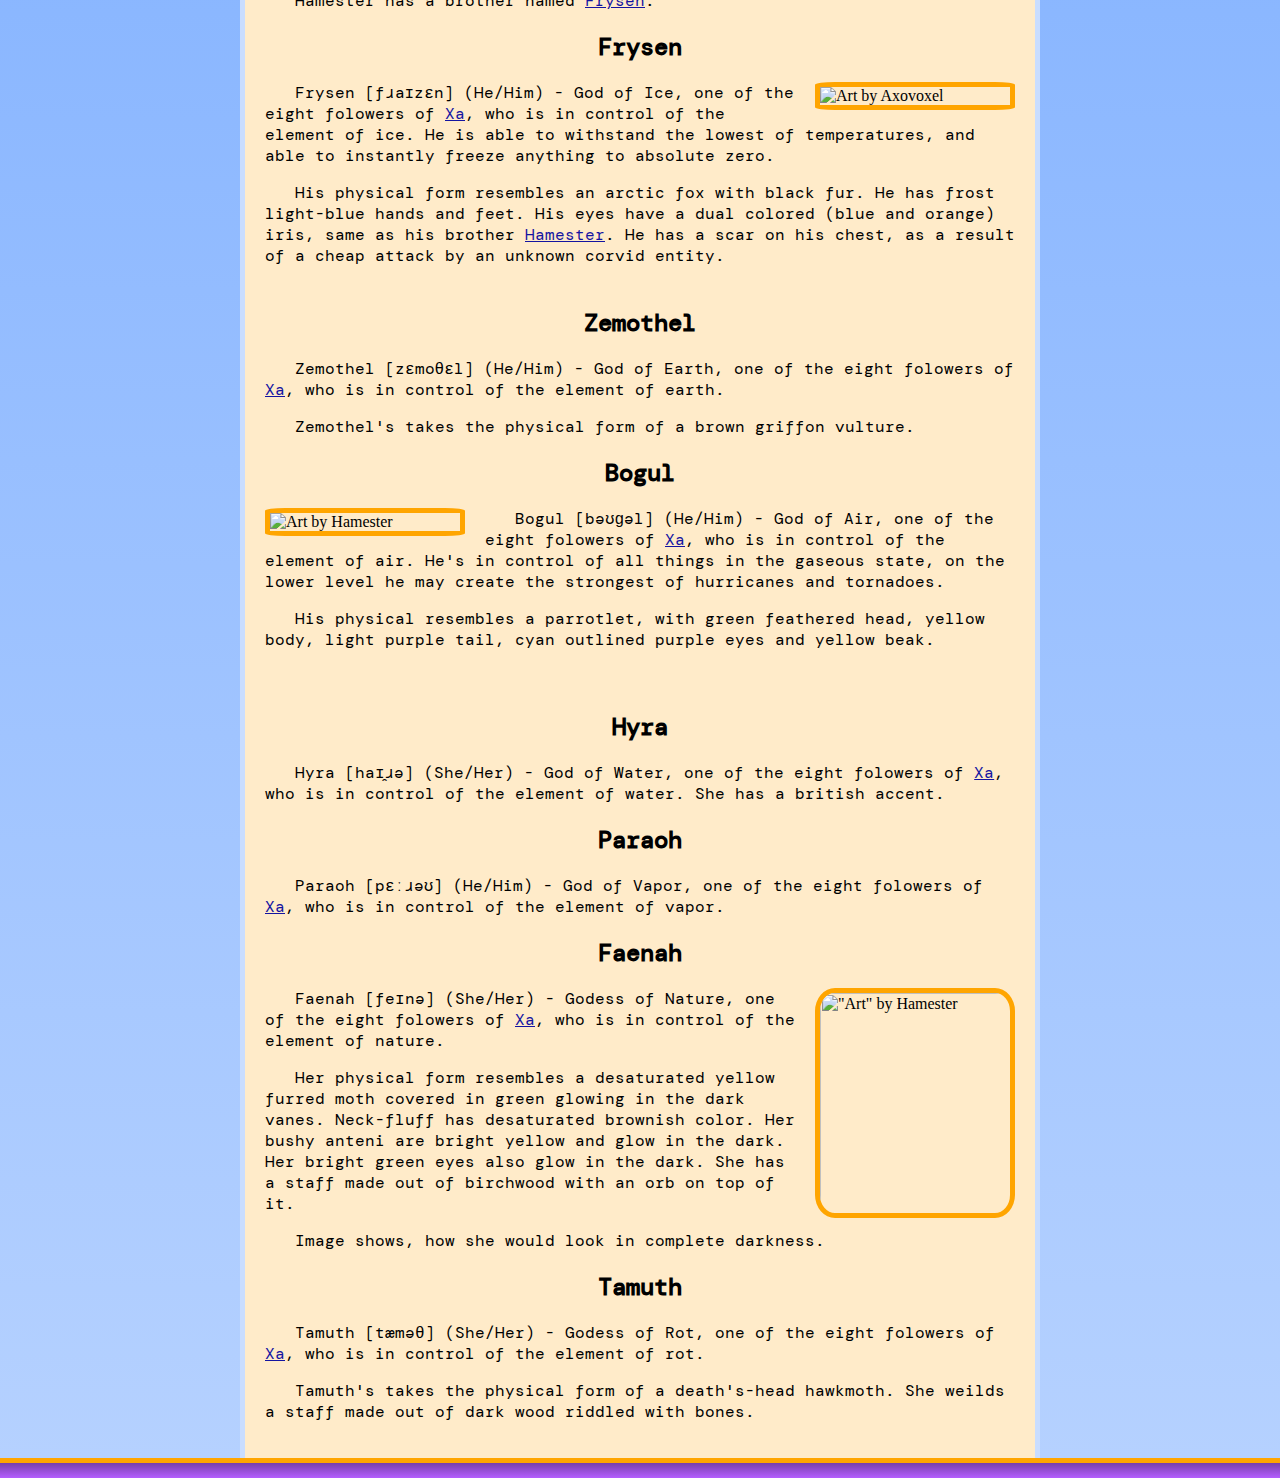
==== commit d937e6e5: "added load more button to music page" ====
--- a/characters.html
+++ b/characters.html
@@ -10,7 +10,7 @@
     <link rel="stylesheet" href="css/main-styles-dark.css">
     <link rel="stylesheet" href="css/characters-styles.css">
     <link rel="icon" type="image/x-icon" href="img/icon.png">
-    <script type="text/javascript" src="script/app.js"></script>
+    <script type="text/javascript" src="script/main.js"></script>
     <title>Hamester Bio</title>
 </head>
 <body>
@@ -32,7 +32,7 @@
         <script>initTheme()</script>
         
         <div class="content-wrapper">
-            <div class="content">
+            <div id="content">
                 <h1>Characters</h1>
                 <hr>
                 <p>
--- a/css/main-styles.css
+++ b/css/main-styles.css
@@ -85,7 +85,7 @@
     display: block;
 }
 
-.content a {
+#content a {
     color: #1414a1;
 }
 
--- a/css/main-styles-dark.css
+++ b/css/main-styles-dark.css
@@ -25,7 +25,7 @@
     color: var(--text-color-dark);
 }
 
-.dark >* .content a {
+.dark >* #content a {
     color: var(--link-color-dark);
 }
 
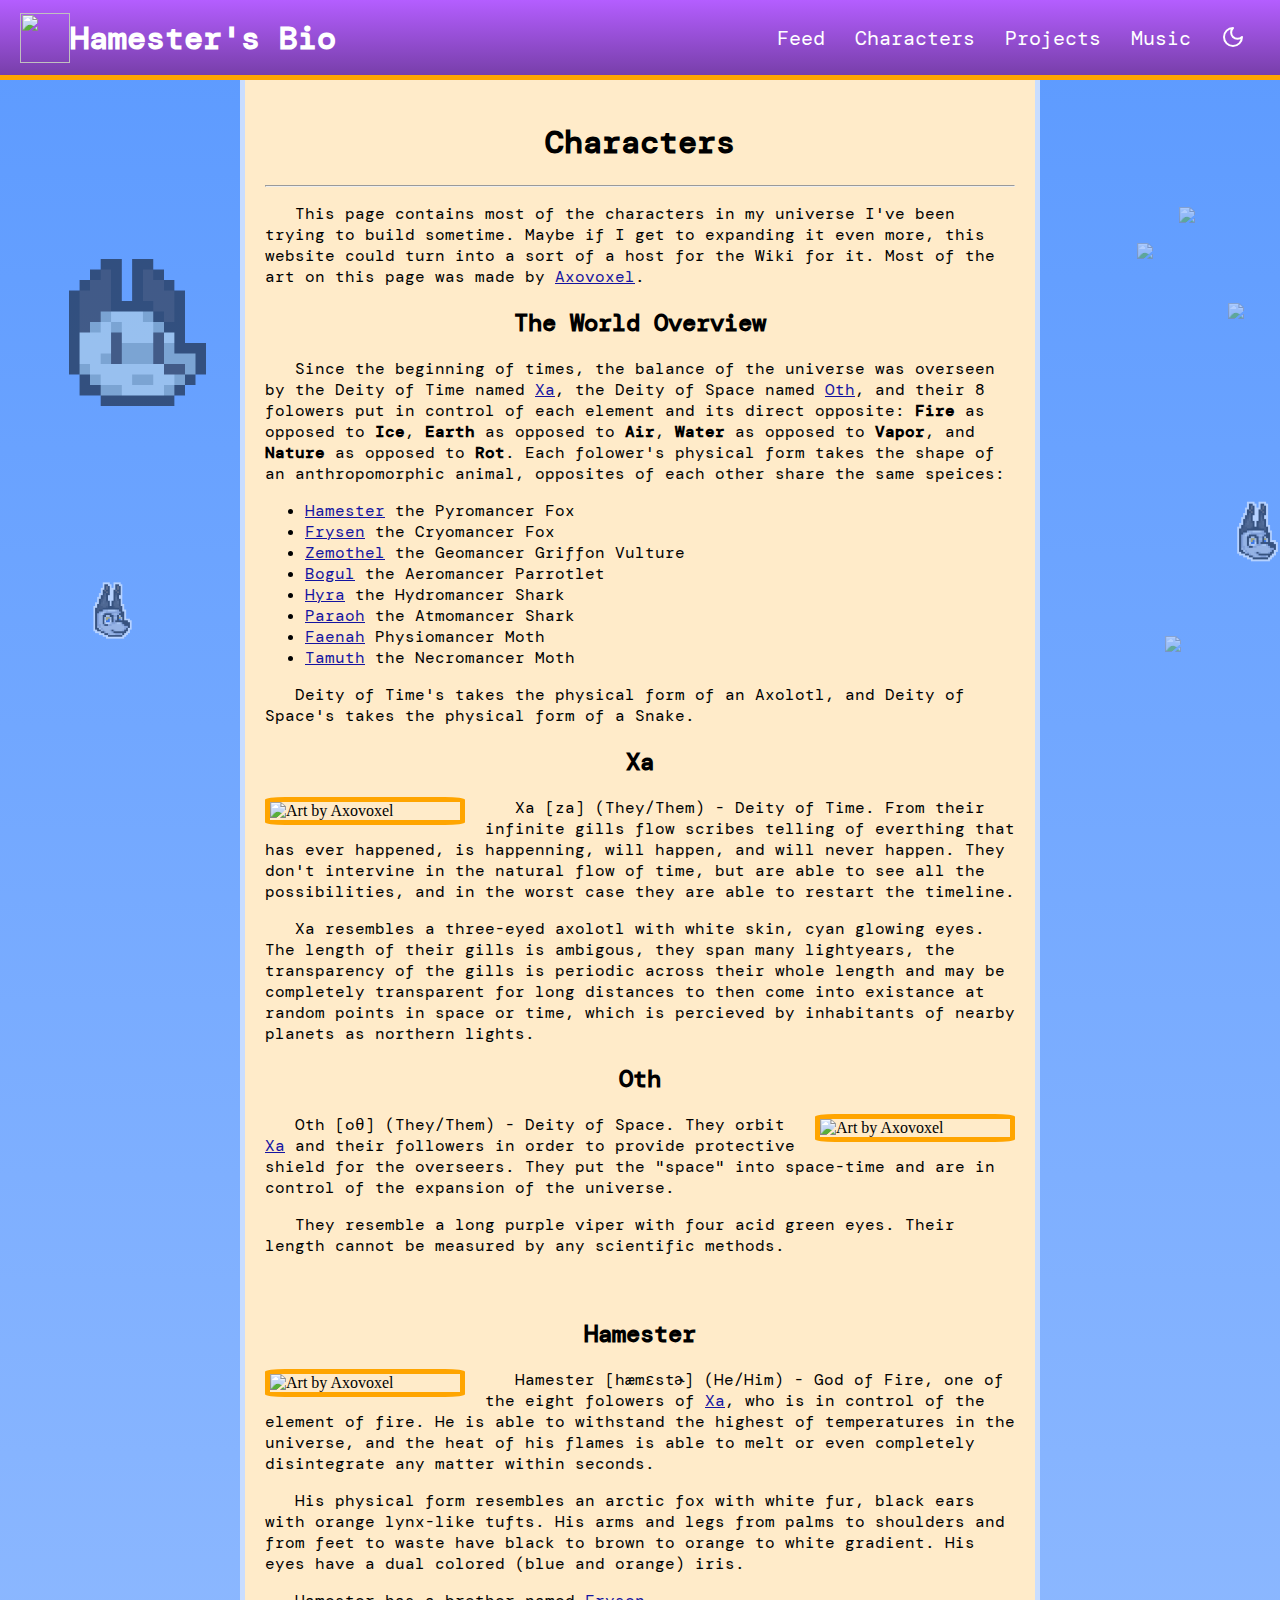
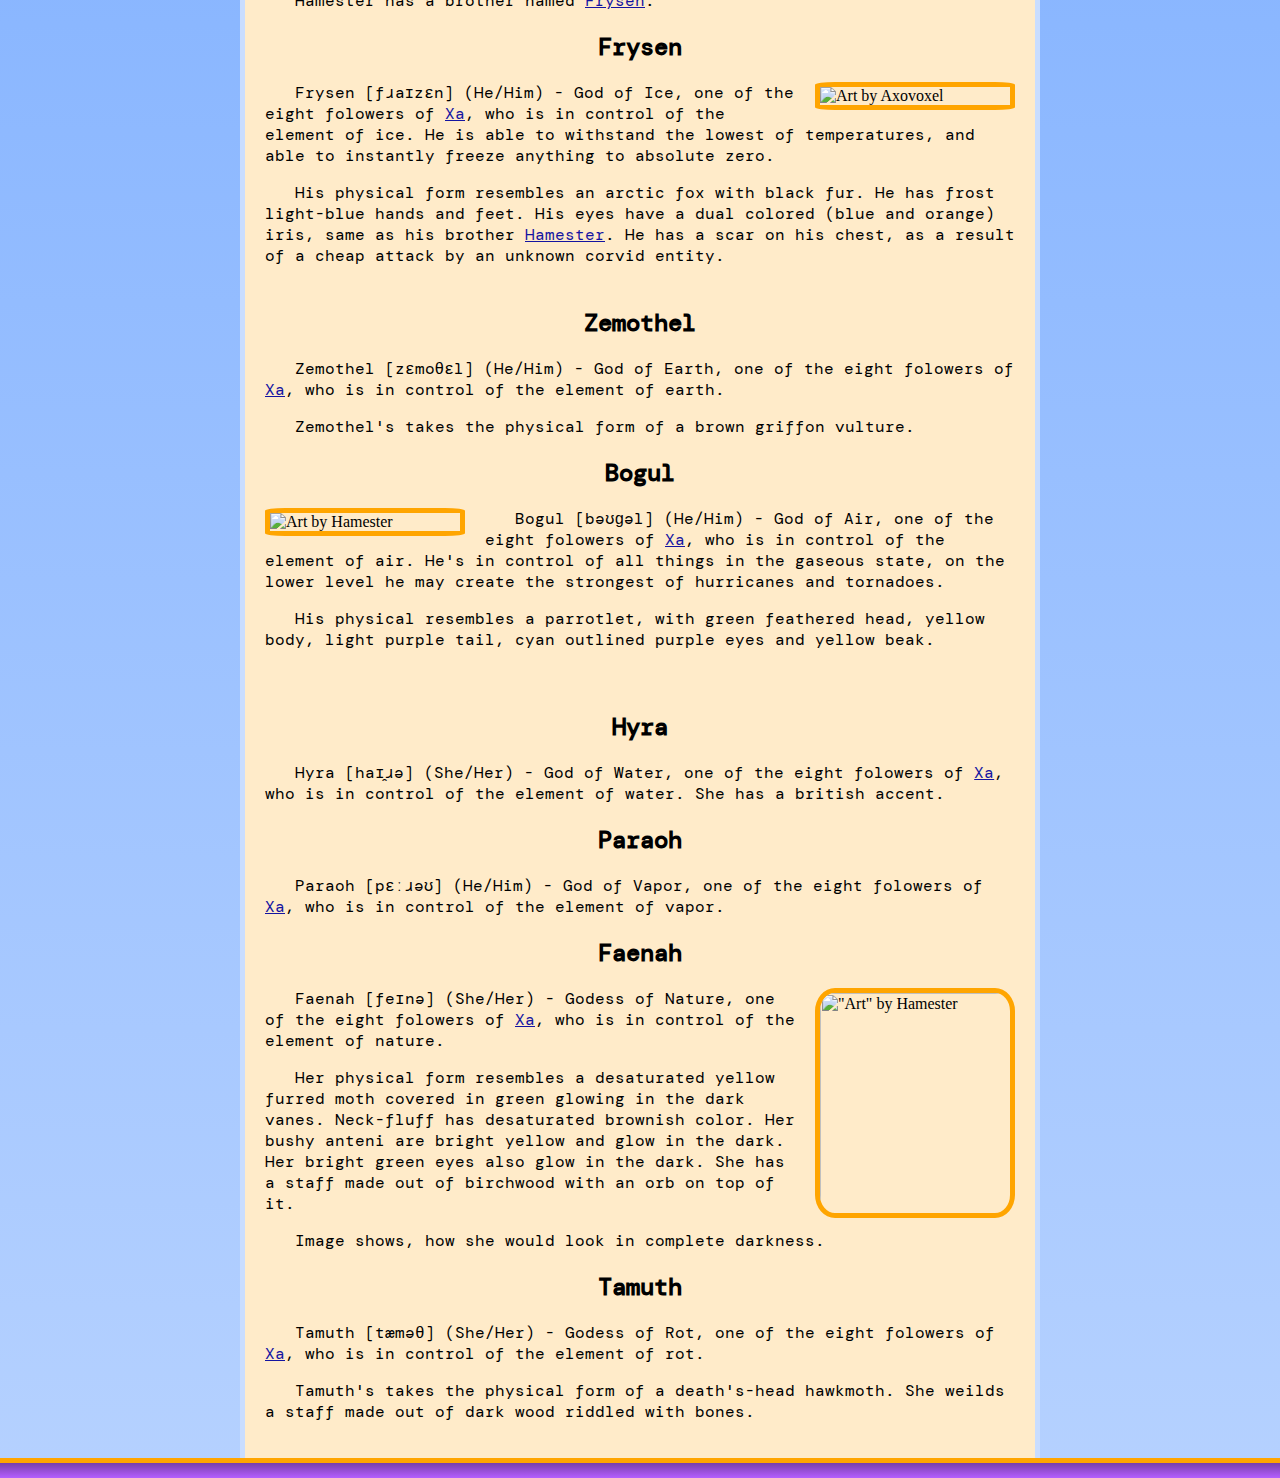
==== commit 3ff56a8c: "added feed section, cute foxingtons flying around" ====
--- a/characters.html
+++ b/characters.html
@@ -13,11 +13,12 @@
     <script type="text/javascript" src="script/main.js"></script>
     <title>Hamester Bio</title>
 </head>
-<body>
-    <div class="page-wrapper">
-        <div class="header">
+<body onload="spawnBackgroundEffects()">
+    <div id="page-wrapper">
+        <div id="header">
             <h1><a href="index.html"><img src="img/HamesterIcon.png" width="50" height="50">Hamester's Bio</a></h1>
             <ul class="nav-links">
+                <li><a href="feed.html">Feed</a></li>
                 <li><a href="characters.html">Characters</a></li>
                 <li><a href="projects.html">Projects</a></li>
                 <li><a href="music.html">Music</a></li>
@@ -31,7 +32,7 @@
         </div>
         <script>initTheme()</script>
         
-        <div class="content-wrapper">
+        <div id="content-wrapper">
             <div id="content">
                 <h1>Characters</h1>
                 <hr>
@@ -188,8 +189,8 @@
                 </div>
             </div>
         </div>
+        <div id="footer"></div>
     </div>
 
-    <div class="footer"></div>
 </body>
 </html>--- a/css/main-styles.css
+++ b/css/main-styles.css
@@ -15,13 +15,15 @@
     padding: 0;
 }
 
-.page-wrapper {
+#page-wrapper {
     display: flex;
     flex-direction: column;
     background: linear-gradient(to top, var(--bg-color-from), var(--bg-color-to));
-}
-
-.header {
+    position: relative;
+    overflow: hidden;
+}
+
+#header {
     height: var(--header-height);
     min-width: var(--page-width);
     background: linear-gradient(to bottom,  var(--header-color-from), var(--header-color-to));
@@ -34,9 +36,10 @@
     border-width: 0 0 var(--border-width) 0;
     border-color: var(--accent-orange);
     border-style: solid;
-}
-
-.header a {
+    z-index: 1;
+}
+
+#header a {
     display: flex;
     align-items: center;
 
@@ -45,17 +48,18 @@
     font-family: var(--main-font);
 }
 
-.header h1 {
+#header h1 {
     color: white;
 }
 
-.footer {
+#footer {
     height: var(--footer-height);
     background: linear-gradient(to top, var(--header-color-from), var(--header-color-to));
     border-width: var(--border-width) 0 0 0;
     border-color: var(--accent-orange);
     border-style: solid;
     min-width: var(--page-width);
+    z-index: 1;
 }
 
 .nav-links {
@@ -64,7 +68,7 @@
 }
 
 .nav-links li {
-	padding: var(--content-padding);
+	padding: calc(var(--content-padding) * 3 / 4);
 }
 
 .nav-links li a {
@@ -89,7 +93,7 @@
     color: #1414a1;
 }
 
-.content-wrapper {
+#content-wrapper {
     flex: 1;
     width: var(--page-width);
     margin: 0 auto;
@@ -99,6 +103,7 @@
     border-width: 0 var(--border-width);
     border-color: var(--page-border-color);
     border-style: solid;
+    z-index: 1;
 }
 
 h1,h2,h3 {
@@ -190,3 +195,61 @@
     font-weight: bold;
 }
 
+/* Loader copied from https://css-loaders.com/ */
+.loader {
+    margin: 20px auto;
+    width: 35px;
+    aspect-ratio: 1;
+    --_g: no-repeat radial-gradient(farthest-side,var(--text-color) 94%,#0000);
+    background:
+      var(--_g) 0    0,
+      var(--_g) 100% 0,
+      var(--_g) 100% 100%,
+      var(--_g) 0    100%;
+    background-size: 40% 40%;
+    animation: l38 .5s infinite; 
+  }
+  @keyframes l38 {
+    100% {background-position: 100% 0,100% 100%,0 100%,0 0}
+  }
+
+  .dark * .loader {
+    margin: 20px auto;
+    width: 35px;
+    aspect-ratio: 1;
+    --_g: no-repeat radial-gradient(farthest-side,var(--text-color-dark) 94%,#0000);
+    background:
+      var(--_g) 0    0,
+      var(--_g) 100% 0,
+      var(--_g) 100% 100%,
+      var(--_g) 0    100%;
+    background-size: 40% 40%;
+    animation: l38 .5s infinite; 
+  }
+  @keyframes l38 {
+    100% {background-position: 100% 0,100% 100%,0 100%,0 0}
+  }
+
+  .sparkle {
+    position: absolute;
+    z-index: 0;
+    animation: fade-in;
+    animation-duration: 1s;
+    opacity: 0.5;
+  }
+
+  .removing-sparkle {
+    opacity: 0;
+    animation: fade-out;
+    animation-duration: 1s;
+  }
+
+  @keyframes fade-in {
+    from { opacity: 0; }
+    to { opacity: 0.5; }
+  }
+
+  @keyframes fade-out {
+    from { opacity: 0.5; }
+    to { opacity: 0; }
+  }--- a/css/main-styles-dark.css
+++ b/css/main-styles-dark.css
@@ -4,19 +4,19 @@
     background-color: var(--header-color-from-dark);
 }
 
-.dark .footer {
+.dark #footer {
     background: linear-gradient(to top, var(--header-color-from-dark), var(--header-color-to-dark));
 }
 
-.dark .page-wrapper {
+.dark #page-wrapper {
     background: linear-gradient(to top, var(--bg-color-from-dark), var(--bg-color-to-dark));
 }
 
-.dark * .header {
+.dark * #header {
     background: linear-gradient(to bottom,  var(--header-color-from-dark), var(--header-color-to-dark));
 }
 
-.dark * .content-wrapper {
+.dark * #content-wrapper {
     background-color: var(--page-color-dark);
     border-color: var(--page-border-color-dark);
 }
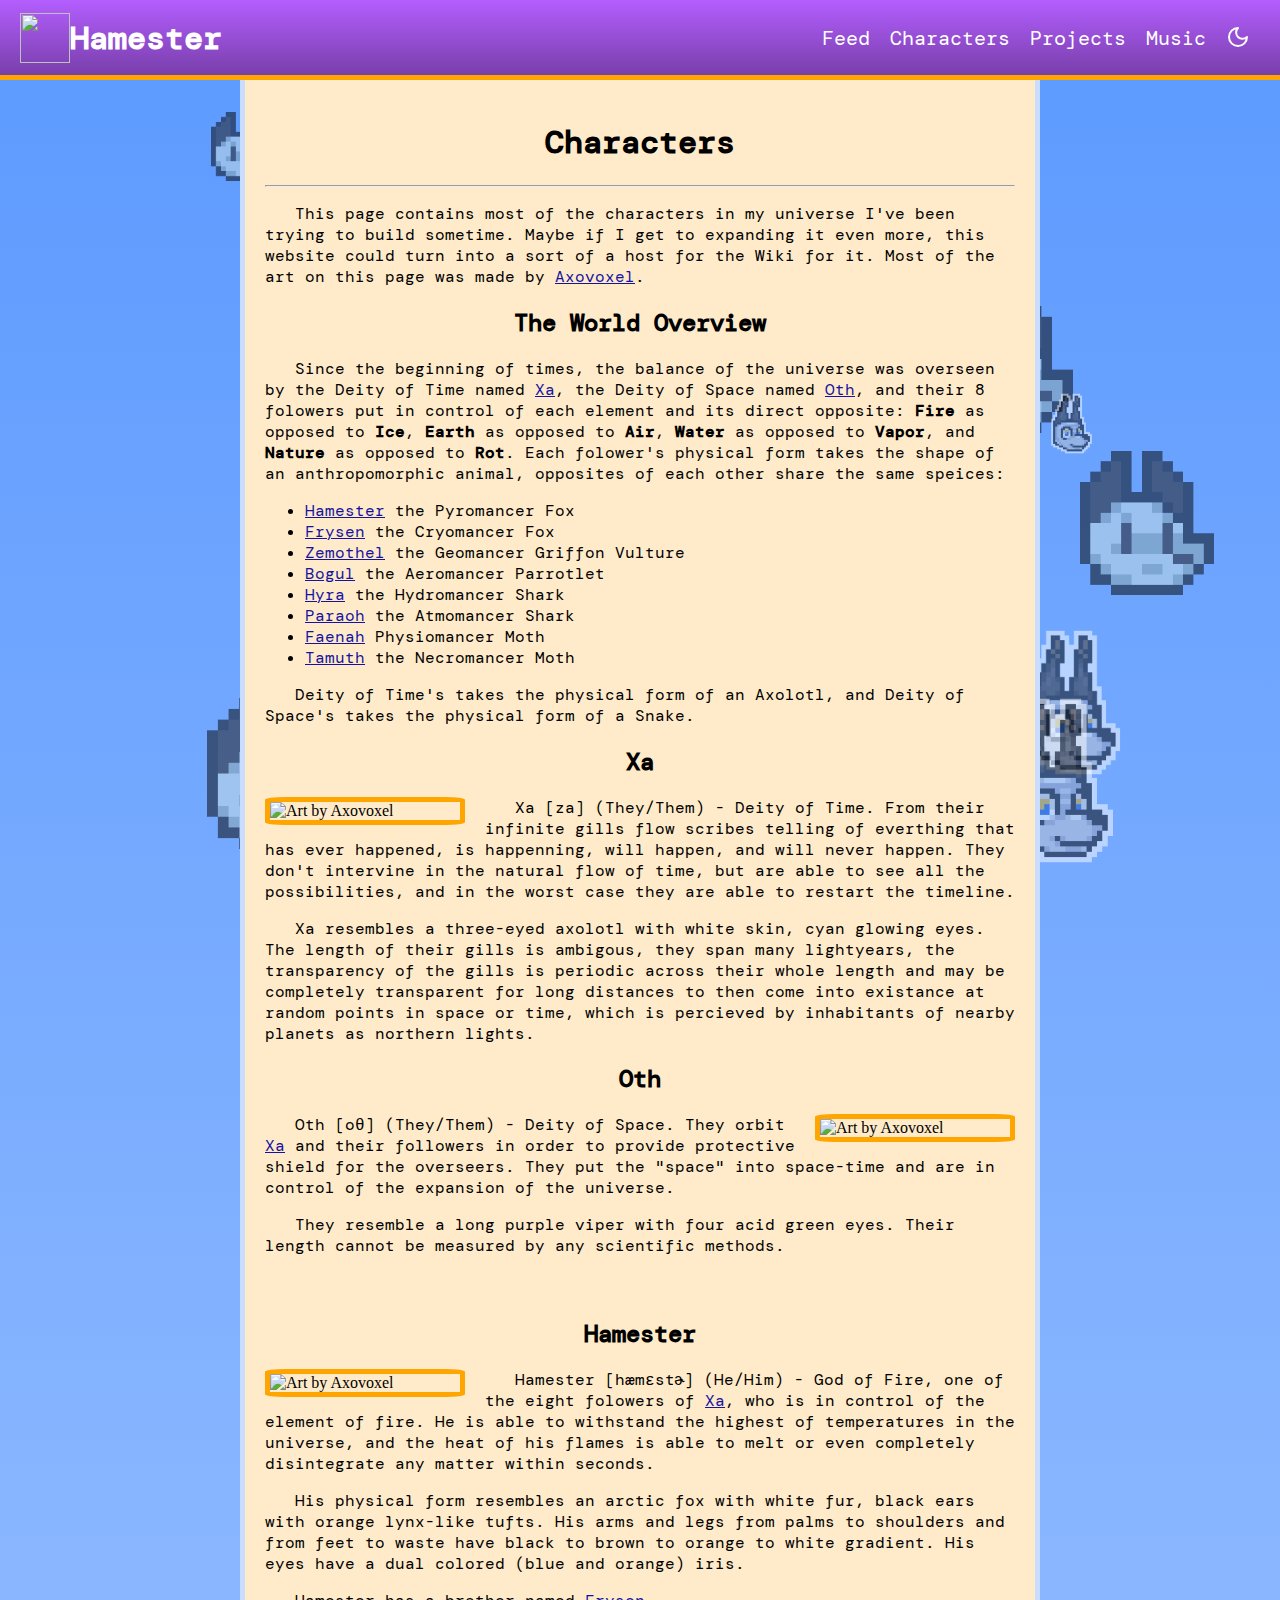
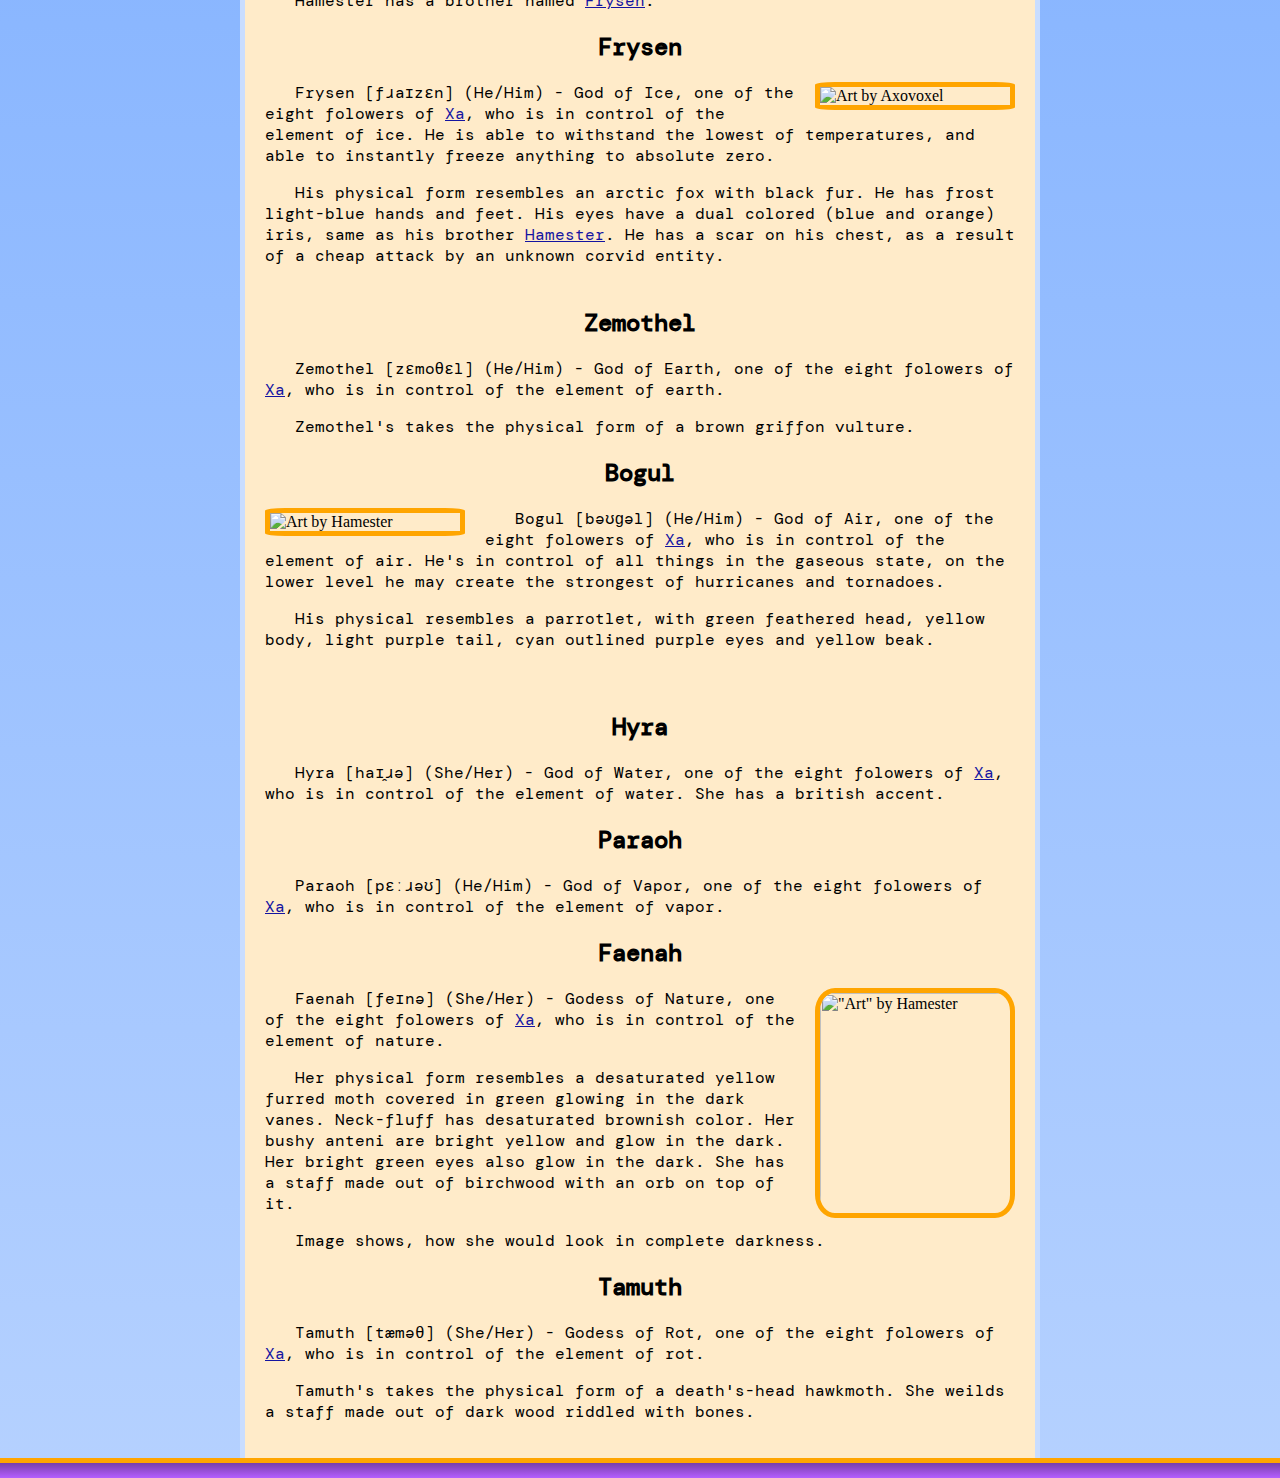
==== commit 6ec38ff3: "fixed title" ====
--- a/characters.html
+++ b/characters.html
@@ -16,7 +16,7 @@
 <body onload="spawnBackgroundEffects()">
     <div id="page-wrapper">
         <div id="header">
-            <h1><a href="index.html"><img src="img/HamesterIcon.png" width="50" height="50">Hamester's Bio</a></h1>
+            <h1><a href="index.html"><img src="img/HamesterIcon.png" width="50" height="50">Hamester</a></h1>
             <ul class="nav-links">
                 <li><a href="feed.html">Feed</a></li>
                 <li><a href="characters.html">Characters</a></li>
--- a/css/main-styles.css
+++ b/css/main-styles.css
@@ -20,7 +20,7 @@
     flex-direction: column;
     background: linear-gradient(to top, var(--bg-color-from), var(--bg-color-to));
     position: relative;
-    overflow: hidden;
+    overflow-y: hidden;
 }
 
 #header {
@@ -50,6 +50,34 @@
 
 #header h1 {
     color: white;
+}
+
+#header .nav-links {
+    display: flex;
+    list-style: none;
+}
+
+#header .nav-links li {
+	padding: 10px;
+}
+
+#header .nav-links li a {
+    text-decoration: none;
+    color: white;
+    font-size: 20px;
+}
+
+#header .nav-links li a:hover {
+    text-decoration: underline; 
+}
+
+
+#header .nav-links li a svg {
+    display: none;
+}
+
+#header .nav-links li a svg.theme-icon-visible {
+    display: block;
 }
 
 #footer {
@@ -60,33 +88,6 @@
     border-style: solid;
     min-width: var(--page-width);
     z-index: 1;
-}
-
-.nav-links {
-    display: flex;
-    list-style: none;
-}
-
-.nav-links li {
-	padding: calc(var(--content-padding) * 3 / 4);
-}
-
-.nav-links li a {
-    text-decoration: none;
-    color: white;
-    font-size: 20px;
-}
-
-.nav-links li a:hover {
-    text-decoration: underline; 
-}
-
-.nav-links li a svg {
-    display: none;
-}
-
-.nav-links li a svg.theme-icon-visible {
-    display: block;
 }
 
 #content a {
@@ -208,12 +209,13 @@
       var(--_g) 0    100%;
     background-size: 40% 40%;
     animation: l38 .5s infinite; 
-  }
-  @keyframes l38 {
+}
+
+@keyframes l38 {
     100% {background-position: 100% 0,100% 100%,0 100%,0 0}
-  }
-
-  .dark * .loader {
+}
+
+.dark * .loader {
     margin: 20px auto;
     width: 35px;
     aspect-ratio: 1;
@@ -225,31 +227,32 @@
       var(--_g) 0    100%;
     background-size: 40% 40%;
     animation: l38 .5s infinite; 
-  }
-  @keyframes l38 {
+}
+
+@keyframes l38 {
     100% {background-position: 100% 0,100% 100%,0 100%,0 0}
-  }
-
-  .sparkle {
+}
+
+.sparkle {
     position: absolute;
     z-index: 0;
     animation: fade-in;
     animation-duration: 1s;
     opacity: 0.5;
-  }
-
-  .removing-sparkle {
+}
+
+.removing-sparkle {
     opacity: 0;
     animation: fade-out;
     animation-duration: 1s;
-  }
-
-  @keyframes fade-in {
+}
+
+@keyframes fade-in {
     from { opacity: 0; }
     to { opacity: 0.5; }
-  }
-
-  @keyframes fade-out {
+}
+
+@keyframes fade-out {
     from { opacity: 0.5; }
     to { opacity: 0; }
-  }+}